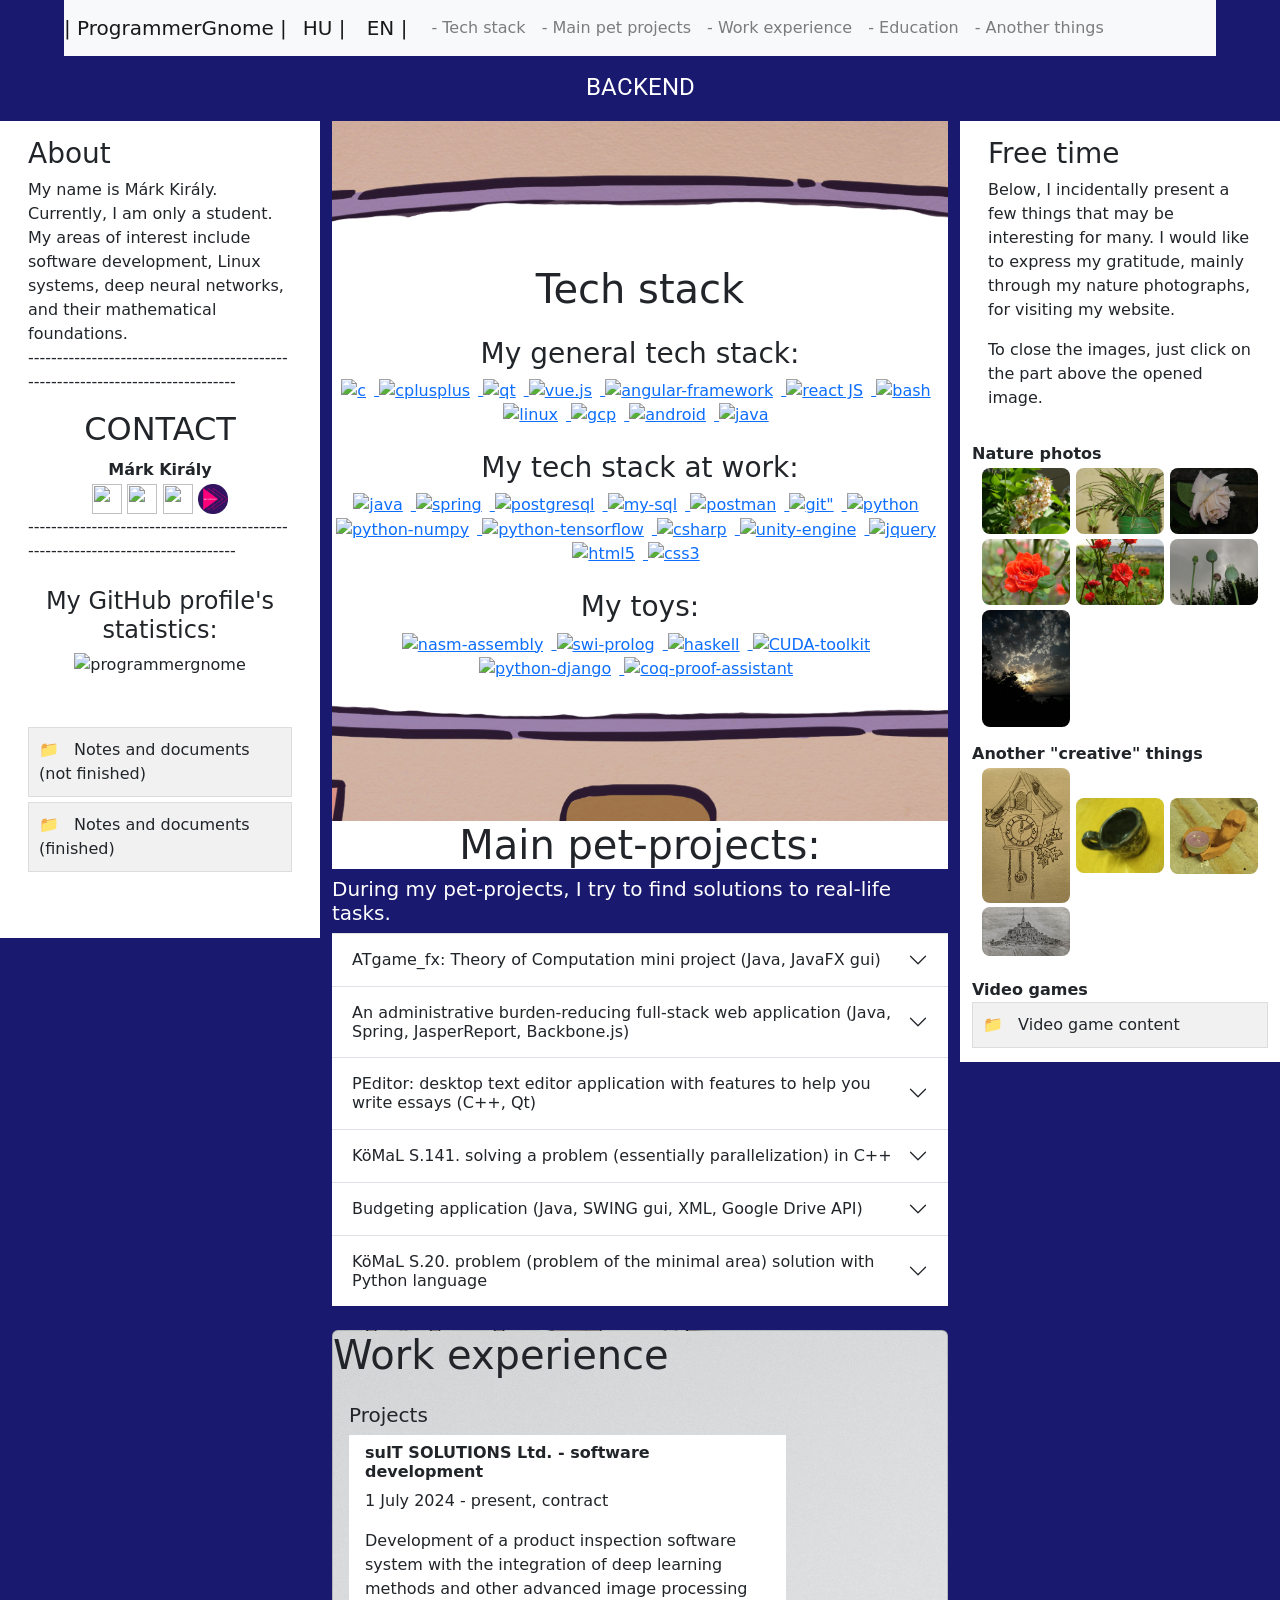
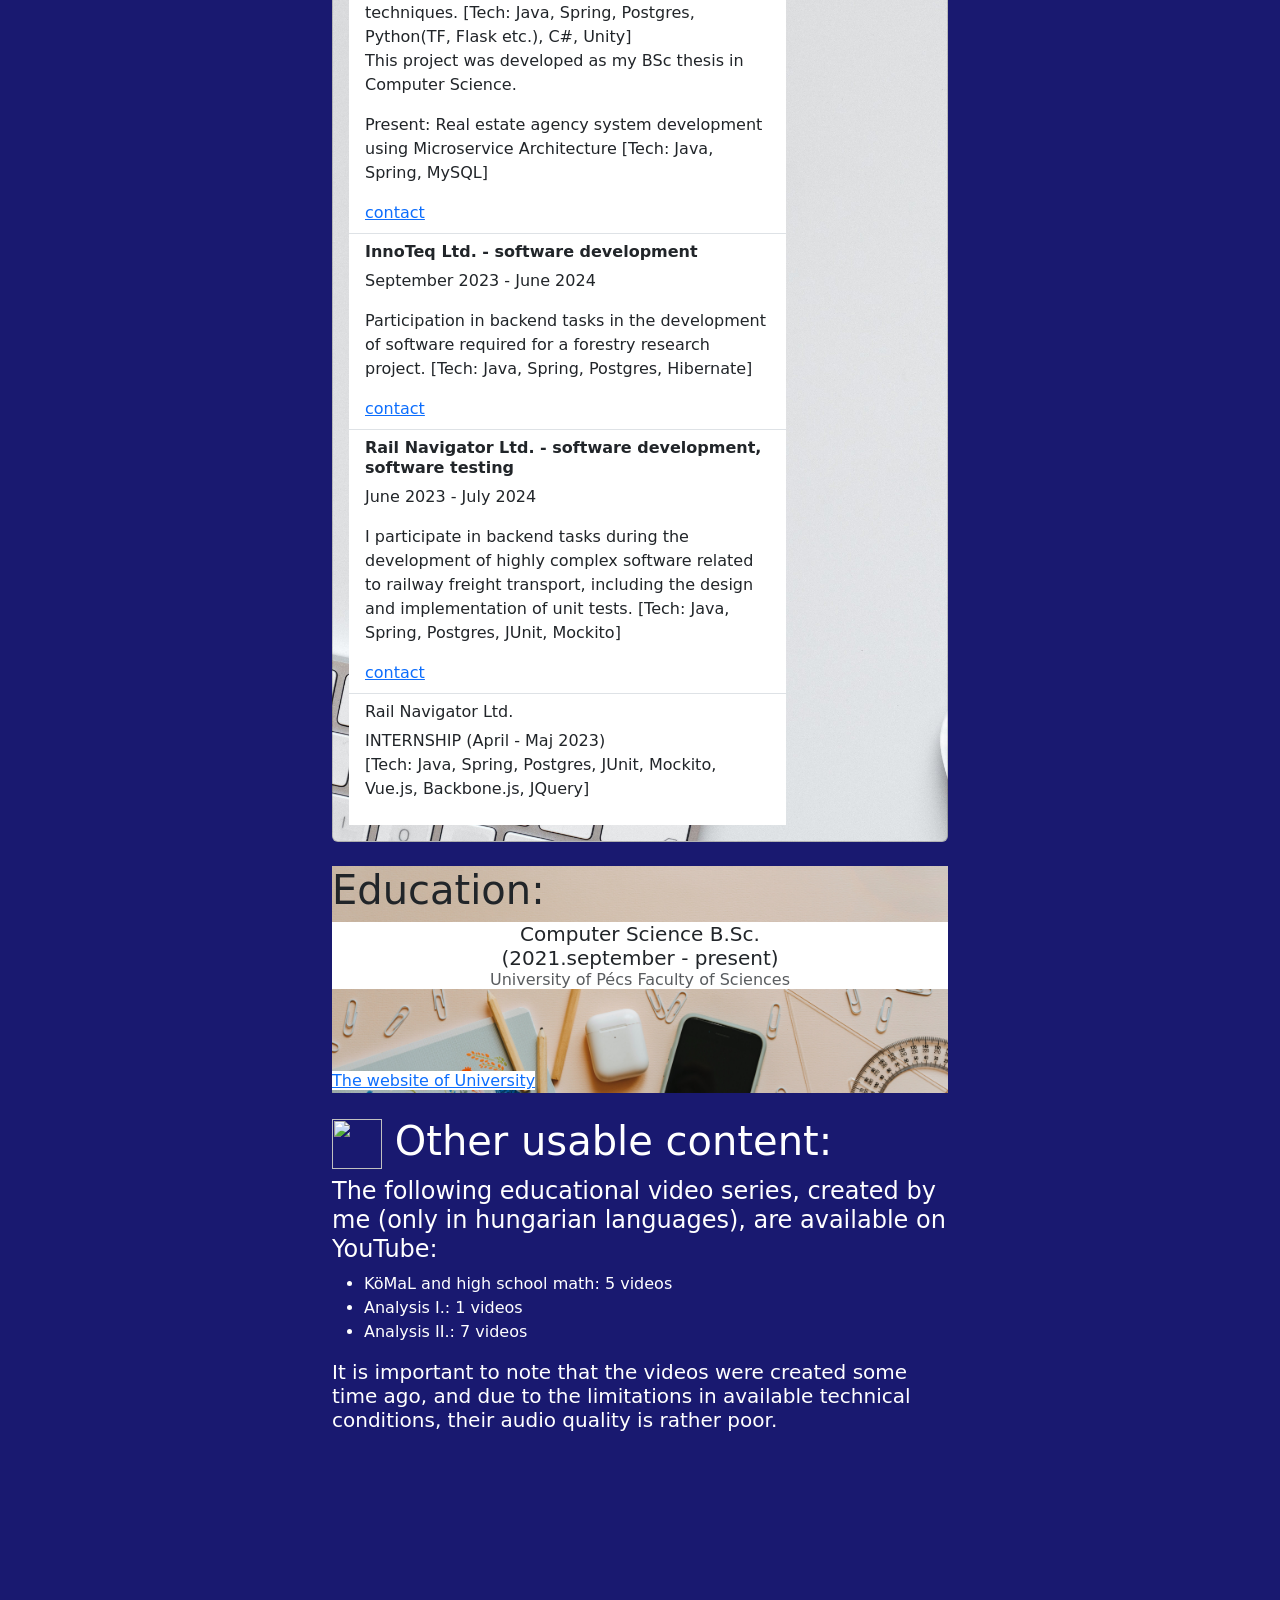
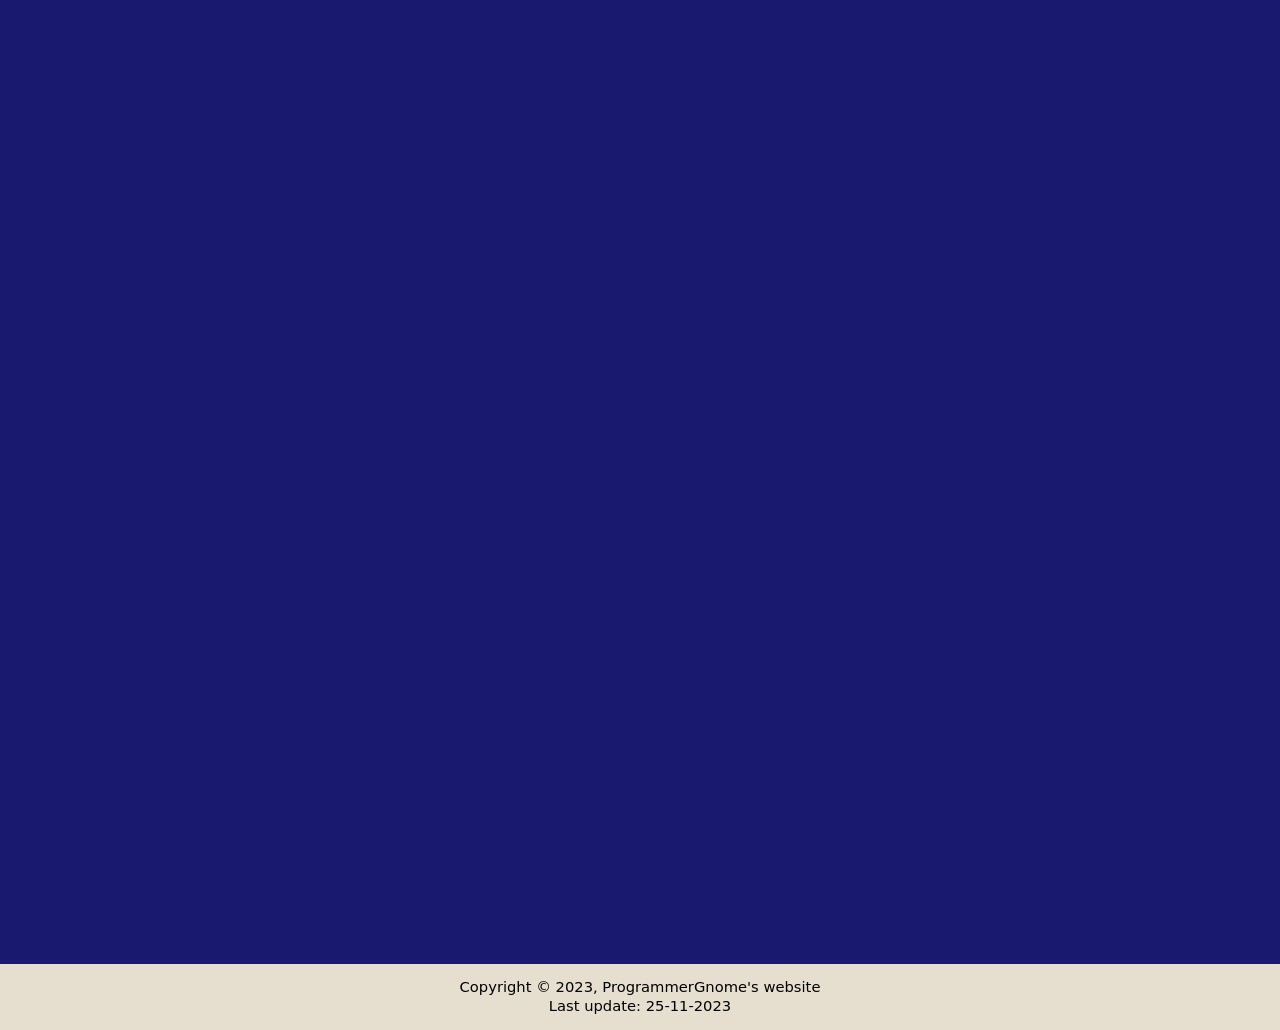
==== index_EN.html @ 7d25634e "update" ====
<!DOCTYPE html>
<html lang="en">

<head>
    <title>ProgrammerGnome's website</title>
    <meta charset="UTF-8">
    <meta name="viewport" content="width=device-width, initial-scale=1">
    <link rel="stylesheet" href="https://maxcdn.bootstrapcdn.com/bootstrap/4.5.2/css/bootstrap.min.css">
    <link rel="stylesheet" href="index.css">
    <script src="https://ajax.googleapis.com/ajax/libs/jquery/3.5.1/jquery.min.js"></script>
    <script src="https://cdnjs.cloudflare.com/ajax/libs/popper.js/1.16.0/umd/popper.min.js"></script>
    <script src="https://maxcdn.bootstrapcdn.com/bootstrap/4.5.2/js/bootstrap.min.js"></script>
    <link href="https://cdn.jsdelivr.net/npm/bootstrap@5.3.0/dist/css/bootstrap.min.css" rel="stylesheet">
    <script src="https://cdn.jsdelivr.net/npm/bootstrap@5.3.0/dist/js/bootstrap.min.js"></script>
    <script src="index.js"></script>
</head>

<body style="
    background-color:midnightblue;
">

<nav class="navbar navbar-expand-lg navbar-light bg-light">
    <a class="navbar-brand" href="index.html">| Programmer<span>Gnome |</span></a>
    <button class="navbar-toggler" type="button" data-toggle="collapse" data-target="#navbarNav"
            aria-controls="navbarNav" aria-expanded="false" aria-label="Toggle navigation">
        <span class="navbar-toggler-icon"></span>
    </button>
    <div class="collapse navbar-collapse" id="navbarNav">
        <ul class="navbar-nav">
            <li class="nav-item active">
                <a class="navbar-brand" href="index.html">HU |</a>
                <a class="navbar-brand" href="">EN |</a>
            <li>
                <a class="nav-link" href="#szakmai_ismeretek">- Tech stack</a>
            </li>
            <li>
                <a class="nav-link" href="#fobb_hobbi_projektek">- Main pet projects</a>
            </li>
            <li>
                <a class="nav-link" href="#szakmai_tapasztalat">- Work experience</a>
            </li>
            <li>
                <a class="nav-link" href="#oktatas">- Education</a>
            </li>
            <li>
                <a class="nav-link" href="#yt-header">- Another things</a>
            </li>
            <!-- TODO: Itt folytatható -->
        </ul>
    </div>
</nav>

<div id="typing-container"></div>

<div class="container-fluid mt-3">
    <div class="row">
        <!-- Bal oldali oldalsáv -->
        <div class="col-md-3">
            <div class="bg-transparent p-3">
                <h3>About</h3>
                My name is Márk Király. Currently, I am only a student. My areas of interest include software
                development, Linux systems, deep neural networks, and their mathematical foundations.
                <p>---------------------------------------------------------------------------------</p>
                <h2 class="text-center">CONTACT</h2>
                <table class="mx-auto">
                    <tr>
                        <td class="text-center">
                            <strong>Márk Király</strong>
                        </td>
                    </tr>
                    <tr>
                        <td class="text-center">
                            <a href="https://www.facebook.com/kiraly.mark.54584"><img
                                    src="https://cdn.jsdelivr.net/npm/simple-icons@v3/icons/facebook.svg" width="30px"
                                    height="30px"></a>
                            <a href="https://github.com/ProgrammerGnome"><img
                                    src="https://cdn.jsdelivr.net/npm/simple-icons@v3/icons/github.svg" width="30px"
                                    height="30px"></a>
                            <a href="https://www.linkedin.com/in/programmergnome/"><img
                                    src="https://cdn.jsdelivr.net/npm/simple-icons@3.13.0/icons/linkedin.svg"
                                    width="30px" height="30px"></a>
                            <a href="https://pemonline.hu/author/kiraly-mark/"><img
                                    src="images/pem_logo.png" width="30px"
                                    height="30px"></a>
                        </td>
                    </tr>
                </table>
                <p>---------------------------------------------------------------------------------</p>
                <div class="mt-4">
                    <h4>My GitHub profile's statistics:</h4>
                    <p>
                        <img align="center"
                             src="https://github-readme-stats.vercel.app/api/top-langs?username=programmergnome&show_icons=true&locale=en&layout=compact"
                             alt="programmergnome">
                    </p>
                </div>
                <div class="file-accordion">
                    <div class="file-item">
                        <div class="file-header" onclick="toggleAccordion(1)">
                            <div class="file-icon">📁</div>
                            Notes and documents (not finished)
                        </div>
                        <div class="file-content">
                            <a href="https://github.com/ProgrammerGnome/MyMathPapers/blob/main/2023-01-21-Jegyzet-14-38.pdf">Probability</a>,
                            <a href="https://github.com/ProgrammerGnome/MyMathPapers/blob/main/2023-01-22-Jegyzet-16-30.pdf">Probability
                                continuation</a>
                        </div>
                    </div>
                    <div class="file-item">
                        <div class="file-header" onclick="toggleAccordion(2)">
                            <div class="file-icon">📁</div>
                            Notes and documents (finished)
                        </div>
                        <div class="file-content">
                            <a href="https://github.com/ProgrammerGnome/MyMathPapers/blob/main/FNYApeldatar.pdf">Formal Languages and Automata Theory book</a><br>
                        </div>
                    </div>
                    <!-- TODO: Itt folytatható -->
                </div>
            </div>
        </div>

        <!-- Fő tartalom -->
        <div class="col-md-6">
            <div class="container-stack" id="szakmai_ismeretek">
                <h1><br><br><br>Tech stack</h1>
                <div class="mt-4">
                    <h3>My general tech stack:</h3>
                    <p>
                        <a href="https://www.cprogramming.com/" target="_blank" rel="noreferrer">
                            <img src="https://raw.githubusercontent.com/devicons/devicon/master/icons/c/c-original.svg"
                                 alt="c" width="40" height="40" class="me-2">
                        </a>
                        <a href="https://www.w3schools.com/cpp/" target="_blank" rel="noreferrer">
                            <img src="https://raw.githubusercontent.com/devicons/devicon/master/icons/cplusplus/cplusplus-original.svg"
                                 alt="cplusplus" width="40" height="40" class="me-2">
                        </a>
                        <a href="https://www.qt.io/" target="_blank" rel="noreferrer">
                            <img src="https://upload.wikimedia.org/wikipedia/commons/0/0b/Qt_logo_2016.svg" alt="qt"
                                 width="40" height="40" class="me-2">
                        </a>
                        <a href="https://vuejs.org/" target="_blank" rel="noreferrer">
                            <img src="https://www.vectorlogo.zone/logos/vuejs/vuejs-icon.svg" alt="vue.js" width="40"
                                 height="40" class="me-2">
                        </a>
                        <a href="https://angular.dev/" target="_blank" rel="noreferrer">
                            <img src="https://cdn-icons-png.flaticon.com/128/15484/15484402.png"
                                 alt="angular-framework" width="40" height="40" class="me-2">
                        </a>
                        <a href="https://vuejs.org/" target="_blank" rel="noreferrer">
                            <img src="https://www.vectorlogo.zone/logos/reactjs/reactjs-icon.svg" alt="react JS" width="40"
                                 height="40" class="me-2">
                        </a>
                        <a href="https://www.gnu.org/software/bash/" target="_blank" rel="noreferrer">
                            <img src="https://bashlogo.com/img/symbol/svg/monochrome_dark.svg" alt="bash"
                                 width="40" height="40" class="me-2">
                        </a>
                        <a href="https://www.linux.org/" target="_blank" rel="noreferrer">
                            <img src="https://raw.githubusercontent.com/devicons/devicon/master/icons/linux/linux-original.svg"
                                 alt="linux" width="40" height="40" class="me-2">
                        </a>
                        <a href="https://cloud.google.com" target="_blank" rel="noreferrer">
                            <img src="https://www.vectorlogo.zone/logos/google_cloud/google_cloud-icon.svg"
                                 alt="gcp" width="40" height="40" class="me-2">
                        </a>
                        <a href="https://developer.android.com" target="_blank" rel="noreferrer">
                            <img src="https://raw.githubusercontent.com/devicons/devicon/master/icons/android/android-original-wordmark.svg"
                                 alt="android" width="40" height="40" class="me-2">
                        </a>
                        <a href="https://backbonejs.org/" target="_blank" rel="noreferrer">
                            <img src="https://www.vectorlogo.zone/logos/backbonejs/backbonejs-icon.svg"
                                 alt="java" width="40" height="40" class="me-2">
                        </a>
                    </p>
                </div>

                <div class="mt-4">
                    <h3>My tech stack at work:</h3>
                    <p>
                        <a href="https://www.java.com" target="_blank" rel="noreferrer">
                            <img src="https://raw.githubusercontent.com/devicons/devicon/master/icons/java/java-original.svg"
                                 alt="java" width="40" height="40" class="me-2">
                        </a>
                        <a href="https://spring.io/" target="_blank" rel="noreferrer">
                            <img src="https://www.vectorlogo.zone/logos/springio/springio-icon.svg" alt="spring"
                                 width="40" height="40" class="me-2">
                        </a>
                        <a href="https://www.postgresql.org" target="_blank" rel="noreferrer">
                            <img src="https://raw.githubusercontent.com/devicons/devicon/master/icons/postgresql/postgresql-original-wordmark.svg"
                                 alt="postgresql" width="40" height="40" class="me-2">
                        </a>
                        <a href="https://www.mysql.com/" target="_blank" rel="noreferrer">
                            <img src="https://cdn-icons-png.flaticon.com/128/288/288882.png"
                                 alt="my-sql" width="40" height="40" class="me-2">
                        </a>
                        <a href="https://postman.com" target="_blank" rel="noreferrer">
                            <img src="https://www.vectorlogo.zone/logos/getpostman/getpostman-icon.svg" alt="postman"
                                 width="40" height="40" class="me-2">
                        </a>
                        <a href="https://git-scm.com/" target="_blank" rel="noreferrer">
                            <img src="https://www.vectorlogo.zone/logos/git-scm/git-scm-icon.svg" alt=git" width="40"
                                 height="40" class="me-2">
                        </a>
                        <a href="https://www.python.org" target="_blank" rel="noreferrer">
                            <img src="https://raw.githubusercontent.com/devicons/devicon/master/icons/python/python-original.svg"
                                 alt="python" width="40" height="40" class="me-2">
                        </a>
                        <a href="https://numpy.org/" target="_blank" rel="noreferrer">
                            <img src="https://raw.githubusercontent.com/gilbarbara/logos/f133ea921b012052000964e3feb023b57146895b/logos/numpy.svg"
                                 alt="python-numpy"
                                 width="40" height="40" class="me-2">
                        </a>
                        <a href="https://www.tensorflow.org/" target="_blank" rel="noreferrer">
                            <img src="https://www.vectorlogo.zone/logos/tensorflow/tensorflow-icon.svg"
                                 alt="python-tensorflow" width="40" height="40" class="me-2">
                        </a>
                        <a href="https://www.w3schools.com/cs/index.php" target="_blank" rel="noreferrer">
                            <img src="https://cdn-icons-png.flaticon.com/128/6132/6132221.png"
                                 alt="csharp" width="40" height="40" class="me-2">
                        </a>
                        <a href="https://unity.com/" target="_blank" rel="noreferrer">
                            <img src="https://cdn-icons-png.flaticon.com/128/5969/5969205.png"
                                 alt="unity-engine" width="40" height="40" class="me-2">
                        </a>
                        <a href="https://jquery.com/" target="_blank" rel="noreferrer">
                            <img src="https://www.vectorlogo.zone/logos/jquery/jquery-vertical.svg" alt="jquery"
                                 width="40" height="40" class="me-2">
                        </a>
                        <a href="https://www.w3.org/html/" target="_blank" rel="noreferrer">
                            <img src="https://raw.githubusercontent.com/devicons/devicon/master/icons/html5/html5-original-wordmark.svg"
                                 alt="html5" width="40" height="40" class="me-2">
                        </a>
                        <a href="https://www.w3schools.com/css/" target="_blank" rel="noreferrer">
                            <img src="https://raw.githubusercontent.com/devicons/devicon/master/icons/css3/css3-original-wordmark.svg"
                                 alt="css3" width="40" height="40" class="me-2">
                        </a>
                    </p>
                </div>

                <div class="mt-4">
                    <h3>My toys:</h3>
                    <p>
                        <a href="https://www.nasm.us/" target="_blank" rel="noreferrer">
                            <img src="https://upload.wikimedia.org/wikipedia/commons/4/48/Netwide_Assembler.svg"
                                 alt="nasm-assembly"
                                 width="70" height="40" class="me-2">
                        </a>
                        <a href="https://www.swi-prolog.org/" target="_blank" rel="noreferrer">
                            <img src="https://www.svgrepo.com/show/372928/prolog.svg"
                                 alt="swi-prolog" width="40" height="40" class="me-2">
                        </a>
                        <a href="https://www.haskell.org/" target="_blank" rel="noreferrer">
                            <img src="https://www.vectorlogo.zone/logos/haskell/haskell-vertical.svg" alt="haskell"
                                 width="40" height="40" class="me-2">
                        </a>
                        <a href="https://developer.nvidia.com/cuda-toolkit" target="_blank" rel="noreferrer">
                            <img src="https://upload.wikimedia.org/wikipedia/commons/b/b9/Nvidia_CUDA_Logo.jpg"
                                 alt="CUDA-toolkit" width="80" height="45" class="me-2">
                        </a>
                        <a href="https://www.djangoproject.com/" target="_blank" rel="noreferrer">
                            <img src="https://www.vectorlogo.zone/logos/djangoproject/djangoproject-ar21.svg"
                                 alt="python-django" width="60" height="40" class="me-2">
                        </a>
                        <a href="https://coq.inria.fr/" target="_blank" rel="noreferrer">
                            <img src="https://raw.githubusercontent.com/file-icons/icons/e6e6e6ac8cb1d91867167c228c00a667f4d47101/svg/Coq.svg"
                                 alt="coq-proof-assistant" width="40" height="40" class="me-2">
                        </a>
                    </p>
                </div>
            </div>

            <div class="accordion accordion-flush" id="fobb_hobbi_projektek">
                <h1 class="ujszin">Main pet-projects:</h1>
                <h5 class="feherBetu">During my pet-projects, I try to find solutions to real-life tasks.</h5>
                <div class="accordion-item">
                    <h2 class="accordion-header">
                        <button class="accordion-button collapsed" type="button" data-bs-toggle="collapse"
                                data-bs-target="#flush-collapseNull" aria-expanded="false"
                                aria-controls="flush-collapseNull">
                            ATgame_fx: Theory of Computation mini project (Java, JavaFX gui)
                        </button>
                    </h2>
                    <div id="flush-collapseNull" class="accordion-collapse collapse"
                         data-bs-parent="#accordionFlushExample">
                        <div class="accordion-body">
                            <p>
                                This mini project is still in a non-finished state: it is based on the topics of FSMs (Finite State Machines) and regular expressions.
                                The user can graphically edit an FSM for a given regex pattern, and then verify its correctness.
                            </p>
                            <h6>Status: The program is not ready for use yet!</h6>
                            <h6>GitHub link: <a href="https://github.com/ProgrammerGnome/ATgame_fx">https://github.com/ProgrammerGnome/ATgame_fx</a>
                            </h6>
                        </div>
                    </div>
                </div>
                <div class="accordion-item">
                    <h2 class="accordion-header">
                        <button class="accordion-button collapsed" type="button" data-bs-toggle="collapse"
                                data-bs-target="#flush-collapseOne" aria-expanded="false"
                                aria-controls="flush-collapseOne">
                            An administrative burden-reducing full-stack web application (Java, Spring, JasperReport,
                            Backbone.js)
                        </button>
                    </h2>
                    <div id="flush-collapseOne" class="accordion-collapse collapse"
                         data-bs-parent="#accordionFlushExample">
                        <div class="accordion-body">
                            <p>
                                This software has a browser interface that, when filled out, saves the provided data to
                                a Postgres or H2DB database (configurable in application.properties), performs syntactic
                                and formatting operations on it, and then generates a printable form that the user can
                                download in their browser.
                            </p>
                            <h6>Status: finished</h6>
                            <h6>GitHub link: <a href="https://github.com/ProgrammerGnome/UtikoltsegSoftwareHU">https://github.com/ProgrammerGnome/UtikoltsegSoftwareHU</a>
                            </h6>
                        </div>
                    </div>
                </div>
                <div class="accordion-item">
                    <h2 class="accordion-header">
                        <button class="accordion-button collapsed" type="button" data-bs-toggle="collapse"
                                data-bs-target="#flush-collapseTwo" aria-expanded="false"
                                aria-controls="flush-collapseTwo">
                            PEditor: desktop text editor application with features to help you write essays (C++, Qt)
                        </button>
                    </h2>
                    <div id="flush-collapseTwo" class="accordion-collapse collapse"
                         data-bs-parent="#accordionFlushExample">
                        <div class="accordion-body">
                            <p>
                                The software below is a simple text editor in C++, with methods that count the current 5
                                most frequent words in the text. The graphic interface is created using the Qt
                                framework.
                            </p>
                            <h6>Status: completed, but there is still room for improvement</h6>
                            <h6>GitHub link: <a href="https://github.com/ProgrammerGnome/PEditor">https://github.com/ProgrammerGnome/PEditor</a>
                            </h6>
                        </div>
                    </div>
                </div>
                <div class="accordion-item">
                    <h2 class="accordion-header">
                        <button class="accordion-button collapsed" type="button" data-bs-toggle="collapse"
                                data-bs-target="#flush-collapseThree" aria-expanded="false"
                                aria-controls="flush-collapseThree">
                            KöMaL S.141. solving a problem (essentially parallelization) in C++
                        </button>
                    </h2>
                    <div id="flush-collapseThree" class="accordion-collapse collapse"
                         data-bs-parent="#accordionFlushExample">
                        <div class="accordion-body">
                            <p>
                                By creating a straightforward mathematical model from the problem, we attempt to
                                parallelize it. It is essential to emphasize that our goal is not merely calculation but
                                rather the rapid computation, especially for large numbers.
                            </p>
                            <h6>Status: solved</h6>
                            <h6>GitHub link: <a href="https://github.com/ProgrammerGnome/Problem-S.141">https://github.com/ProgrammerGnome/Problem-S.141</a>
                            </h6>
                        </div>
                    </div>
                </div>
                <div class="accordion-item">
                    <h2 class="accordion-header">
                        <button class="accordion-button collapsed" type="button" data-bs-toggle="collapse"
                                data-bs-target="#flush-collapseFour" aria-expanded="false"
                                aria-controls="flush-collapseFour">
                            Budgeting application (Java, SWING gui, XML, Google Drive API)
                        </button>
                    </h2>
                    <div id="flush-collapseFour" class="accordion-collapse collapse"
                         data-bs-parent="#accordionFlushExample">
                        <div class="accordion-body">
                            <p>
                                This application stores the specified expenses and income in an XML file or, in the case
                                of an internet connection, on Google Drive. In its absence, it stores the data on the
                                computer. It generates statistics from these data, which can be converted to an Excel
                                table in .xlsx format, allowing the user to export it.
                            </p>
                            <h6>Status: completed, not under development</h6>
                            <h6>GitHub link: <a
                                    href="https://github.com/ProgrammerGnome/Economical-desktop-app-with-GoogleDriveAPI">https://github.com/ProgrammerGnome/Economical-desktop-app-with-GoogleDriveAPI</a>
                            </h6>
                        </div>
                    </div>
                </div>
                <div class="accordion-item">
                    <h2 class="accordion-header">
                        <button class="accordion-button collapsed" type="button" data-bs-toggle="collapse"
                                data-bs-target="#flush-collapseFive" aria-expanded="false"
                                aria-controls="flush-collapseFive">
                            KöMaL S.20. problem (problem of the minimal area) solution with Python language
                        </button>
                    </h2>
                    <div id="flush-collapseFive" class="accordion-collapse collapse"
                         data-bs-parent="#accordionFlushExample">
                        <div class="accordion-body">
                            <p>
                                This was my very first meaningful GitHub project. The task was to find the smallest
                                possible circle covering n given points in the plane. The tools for solving the problem
                                are primitive, but precisely because of that, the approach is complex.
                            </p>
                            <h6>Status: solved</h6>
                            <h6>GitHub link: <a href="https://github.com/ProgrammerGnome/Problem-S.20">https://github.com/ProgrammerGnome/Problem-S.20</a>
                            </h6>
                        </div>
                    </div>
                </div>
                <!-- TODO: Itt folytatható -->
            </div>

            <br>
            <div class="card" id="szakmai_tapasztalat">
                <h1>Work experience</h1>
                <div class="card-body">
                    <h5 class="card-title">Projects</h5>
                    <ul class="list-group list-group-flush">
                        <li class="list-group-item">
                            <h6><b>suIT SOLUTIONS Ltd. - software development</b></h6>
                            <p>1 July 2024 - present, contract</p>
                            <p>
                                Development of a product inspection software system with the integration of deep learning methods and other advanced image processing techniques. [Tech: Java, Spring, Postgres, Python(TF, Flask etc.), C#, Unity] <br>
                                This project was developed as my BSc thesis in Computer Science.
                            </p>
                            <p>
                                Present: Real estate agency system development using Microservice Architecture [Tech: Java, Spring, MySQL]
                            </p>
                            <a href="https://www.suitsolutions.eu/">contact</a>
                        </li>
                        <li class="list-group-item">
                            <h6><b>InnoTeq Ltd. - software development</b></h6>
                            <p>September 2023 - June 2024</p>
                            <p>Participation in backend tasks in the development of software required for a forestry
                                research project. [Tech: Java, Spring, Postgres, Hibernate]</p>
                            <a href="http://innoteq.eu">contact</a>
                        </li>
                        <li class="list-group-item">
                            <h6><b>Rail Navigator Ltd. - software development, software testing</b></h6>
                            <p>June 2023 - July 2024</p>
                            <p>I participate in backend tasks during the development of highly complex software
                                related to railway freight transport, including the design and implementation of unit
                                tests. [Tech: Java, Spring, Postgres, JUnit, Mockito]</p>
                            <a href="https://www.railnavigator.hu/en/index.html">contact</a>
                        </li>
                        <li class="list-group-item">
                            <h6>Rail Navigator Ltd.</h6>
                            <p>INTERNSHIP (April - Maj 2023) <br> [Tech: Java, Spring, Postgres,
                                JUnit, Mockito, Vue.js, Backbone.js, JQuery]</p>
                        </li>
                        <!-- TODO: Itt folytatható -->
                    </ul>
                </div>
            </div>

            <br>

            <div class="card-oktatas" id="oktatas">
                <h1>Education:</h1>
                <div class="card-body">
                    <div class="ujszin">
                        <h5 class="card-title">Computer Science B.Sc. <br> (2021.september - present)</h5>
                        <h6 class="card-subtitle mb-2 text-body-secondary">University of Pécs Faculty of Sciences</h6>
                    </div>
                    <br><br><br>
                    <a href="https://www.ttk.pte.hu/en" class="card-link ujszin">The website of University</a>
                </div>
            </div>

            <div class="yt-header" id="yt-header">
                <br>
                <h1>
                    <a href="https://www.youtube.com/@programmergnome3720"><img
                            src="https://cdn.worldvectorlogo.com/logos/youtube-icon-5.svg" width="50px"
                            height="50px"></a>
                    Other usable content:
                </h1>
                <h4>The following educational video series, created by me (only in hungarian languages), are available
                    on
                    YouTube:</h4>
                <ul>
                    <li>
                        KöMaL and high school math: 5 videos
                    </li>
                    <li>
                        Analysis I.: 1 videos
                    </li>
                    <li>
                        Analysis II.: 7 videos
                    </li>
                </ul>
                <h5>It is important to note that the videos were created some time ago, and due to the limitations in
                    available technical conditions, their audio quality is rather poor.</h5>
                <br>
            </div>

            <dl class="yt-container">
                <iframe width="420" height="345"
                        src="https://www.youtube.com/embed/videoseries?list=PLoeadHFP8LcO7Y0cOsgxZHk6Fdf7Jjj3q"
                        allowfullscreen>
                </iframe>
                <iframe width="420" height="345"
                        src="https://www.youtube.com/embed/videoseries?list=PLoeadHFP8LcNM-X0GQgLMrsMJF3gLAcXX"
                        allowfullscreen>
                </iframe>
                <iframe width="420" height="345"
                        src="https://www.youtube.com/embed/videoseries?list=PLoeadHFP8LcOV1QZ85NNjKmhRA0ehDI5Q"
                        allowfullscreen>
                </iframe>
            </dl>
            <br><!-- <br><br><br><br><br><br><br><br><br> -->
        </div>

        <!-- Jobb oldali oldalsáv -->
        <div class="col-md-3">
            <div class="bg-transparent p-3">
                <h3>Free time</h3>
                <p>Below, I incidentally present a few things that may be interesting for many. I would like to express
                    my gratitude, mainly through my nature photographs, for visiting my website.</p>
                <p>To close the images, just click on the part above the opened image.</p>
            </div>
            <b>Nature photos</b>
            <br>
            <div class="gallery" id="gallery"></div>
            <div class="modal" id="modal">
                <img class="modal-content" id="modalImage">
            </div>
            <br>
            <b>Another "creative" things</b>
            <br>
            <div class="gallery" id="gallery2"></div>
            <div class="modal" id="modal2">
                <img class="modal-content" id="modalImage2">
            </div>
            <br>
            <b>Video games</b>
            <div class="file-accordion_v2">
                <div class="file-item_v2">
                    <div class="file-header_V2" onclick="toggleAccordion_v2(1)">
                        <div class="file-icon_v2">📁</div>
                        Video game content
                    </div>
                    <div class="file-content_v2">
                        <h5>Minecraft maps:</h5>
                        <p>These are maps built in creative mode, designed for survival gameplay, and can be customized
                            as desired:</p>
                        <a href="https://drive.google.com/file/d/1OdpBpvnEIom_dVnk2F-2SMO-YcDDCOJ7/view?usp=drive_link">JungelDorf
                            (1.16.1)</a><br>
                        <a href="https://drive.google.com/file/d/1o-bLLee1ZboyjZedUOuv4lj39mZI3CU0/view?usp=drive_link">KohlStadt
                            (1.12.2)</a><br>
                        <a href="https://drive.google.com/file/d/1WR8KGh64QS-18x9PHnN3_kjAF90Ac8Ae/view?usp=drive_link">LopoPolis
                            (1.14.2)</a><br>
                        <a href="https://drive.google.com/file/d/10s0DJbGkjcDV_YmHBZJdrgEPU_C9mvZ2/view?usp=drive_link">Frei&Turm
                            (1.19)</a>
                    </div>
                </div>
            </div>
        </div>
    </div>
</div>

<div id="footer" class="mt-1">
    <div class="text-center">
        Copyright &copy; 2023, ProgrammerGnome's website
        <br>
        Last update: 25-11-2023
    </div>
</div>

</body>
</html>
---- index.css ----
@import url('https://fonts.googleapis.com/css?family=Roboto:700'); /* Általános stílusok */

/* Navigációs fejléc */
.navbar {
    margin-left: 5%;
    margin-right: 5%;
}

/* Oldalsávok */
.col-md-3 {
    background-color: white;
    height: fit-content;
}

.container-stack {
    background-image: url("images/oldMonitor.png");
    background-size: cover;
    background-repeat: no-repeat;
    background-position: center;
    height: 700px;
    width: 100%;
    text-align: center;
}

.mt-4 {
    text-align: center;
    vertical-align: top;
}

.container-docs {
    background-color: lightcyan;
    padding-bottom: 2%;
}

.yt-header {
    color: white;
}

#typing-container {
    font-family: 'Roboto', sans-serif;
    font-size: 150%;
    padding-top: 1%;
    padding-bottom: 0;
    text-align: center;
    white-space: nowrap;
    overflow: hidden;
    color: white;
}

.card {
    background-image: url("images/keyboard.jpg");
    background-color: #5a6268;
    background-position: center;
    background-size: cover;
}

.card-oktatas {
    background-image: url("images/educ.jpg");
    background-position: center;
    background-size: cover;
}

.ujszin {
    background-color: white;
    text-align: center;
}

.feherBetu {
    color: white;
    text-align: left;
}

.list-group-item {
    width: 75%;
}

.yt-container {
    margin-left: 4%;
    margin-right: 4%;
    height: 1%;
}

/* Footer */
#footer {
    color: black;
    background-color: rgb(230, 223, 207);
    font-size: 92%;
    text-align: center;
    line-height: 1.25em;
    margin: 0;
    padding: 1em 4mm;
    clear: both;
}

#footer a {
    color: black;
    text-decoration: underline;
    font-weight: bold;
}

#footer a:hover {
    text-decoration: none;
}

/* */
.file-accordion {
    max-width: 400px;
    margin: 50px auto;
}

.file-item {
    border: 1px solid #ddd;
    margin-bottom: 5px;
    overflow: hidden;
}

.file-header {
    background-color: #f1f1f1;
    padding: 10px;
    cursor: pointer;
    user-select: none;
}

.file-icon {
    display: inline-block;
    margin-right: 10px;
}

.file-content {
    display: none;
    padding: 10px;
}

/* */
.file-accordion_v2 {
    max-width: 400px;
    margin-top: 0;
    margin-bottom: 5%;
}

.file-item_v2 {
    border: 1px solid #ddd;
    overflow: hidden;
}

.file-header_V2 {
    background-color: #f1f1f1;
    padding: 10px;
    cursor: pointer;
    user-select: none;
}

.file-icon_v2 {
    display: inline-block;
    margin-right: 10px;
}

.file-content_v2 {
    display: none;
    padding: 10px;
}


/* */
.gallery {
    display: grid;
    grid-template-columns: repeat(auto-fill, 30%);
    row-gap: 2%;
    column-gap: 2%;
    padding: 0.5%;
    float: inherit;
    justify-content: center;
    align-items: center;
    justify-items: center;
}

.gallery img {
    width: 100%;
    height: auto;
    border-radius: 8px;
    cursor: pointer;
    transition: transform 0.2s ease-in-out;
    align-items: center;
}

.gallery img:hover {
    transform: scale(1.1);
}

.modal {
    display: none;
    position: fixed;
    z-index: 1;
    left: 0;
    top: 0;
    width: 100%;
    height: 100%;
    overflow: auto;
    background-color: rgba(0, 0, 0, 0.9);
    padding-top: 10%;
}

.modal-content {
    margin: auto;
    display: block;
    width: auto;
    max-width: 100%;
    height: auto;
}
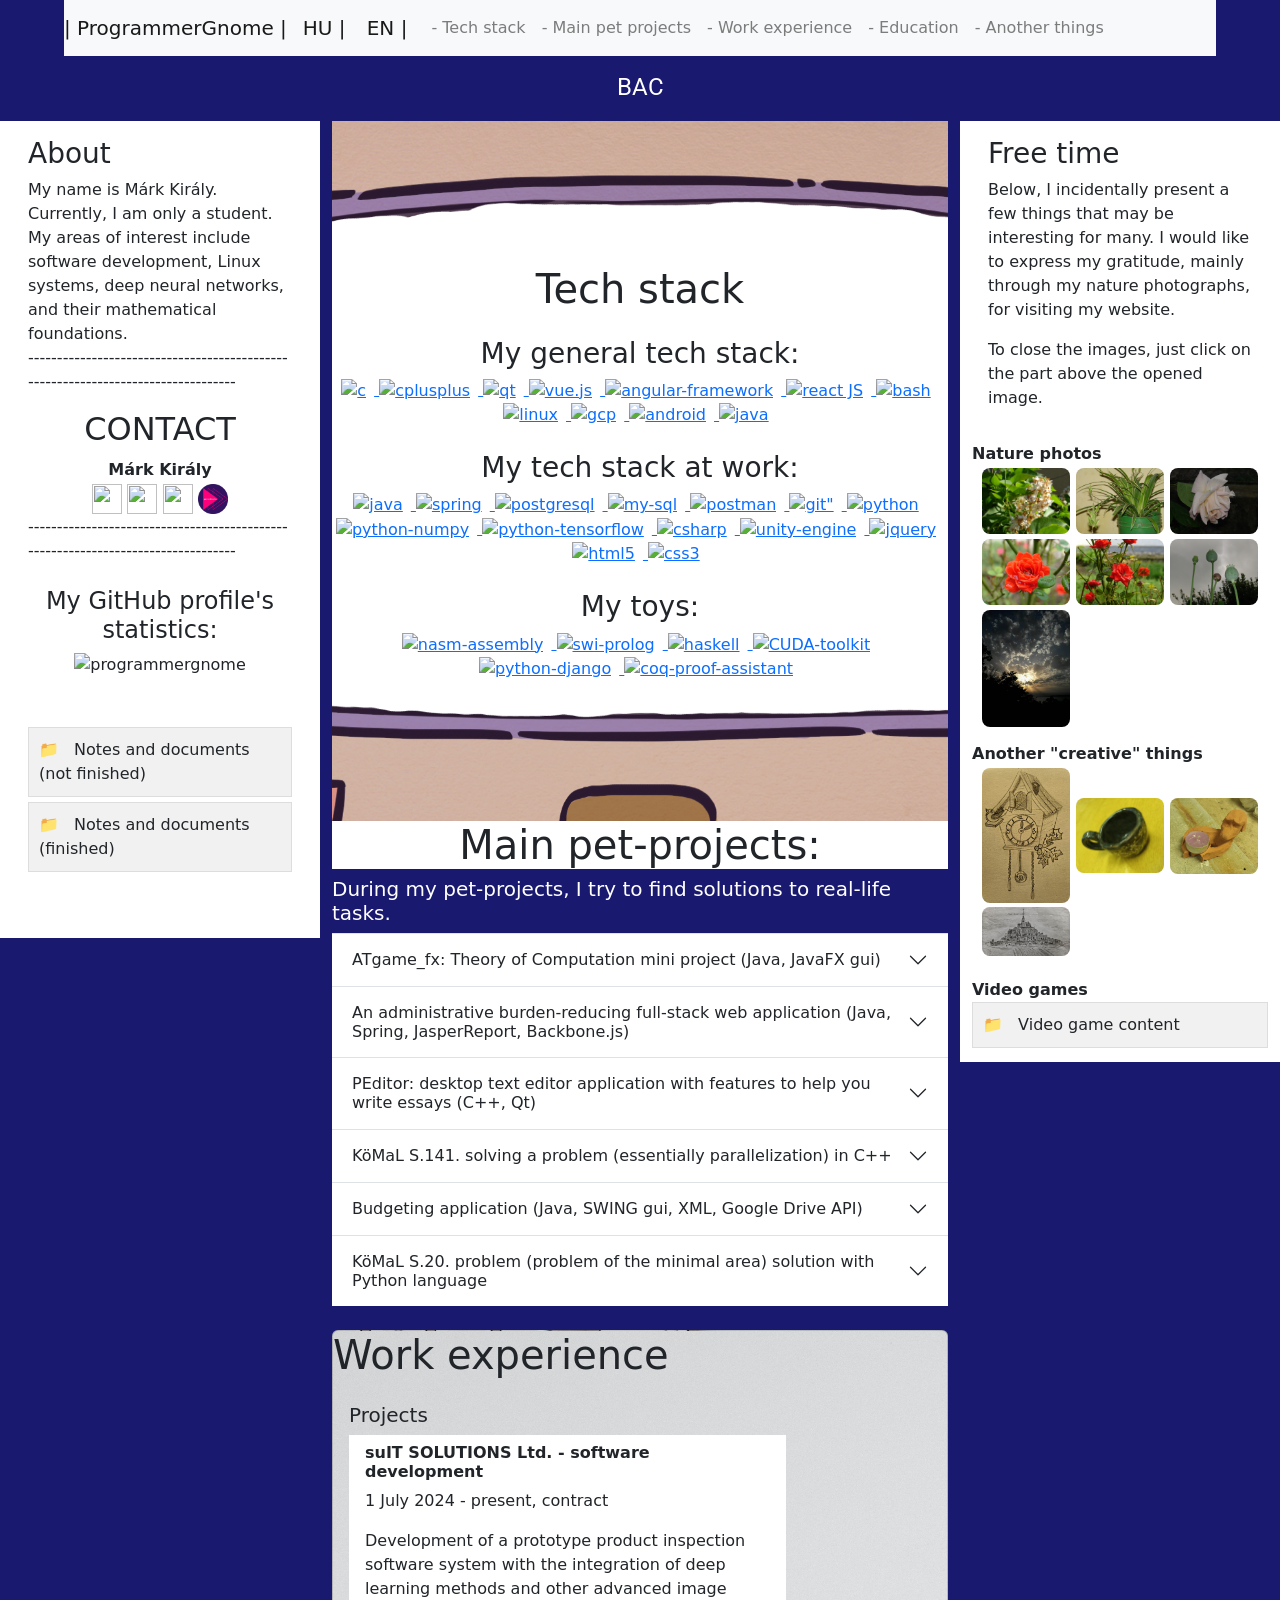
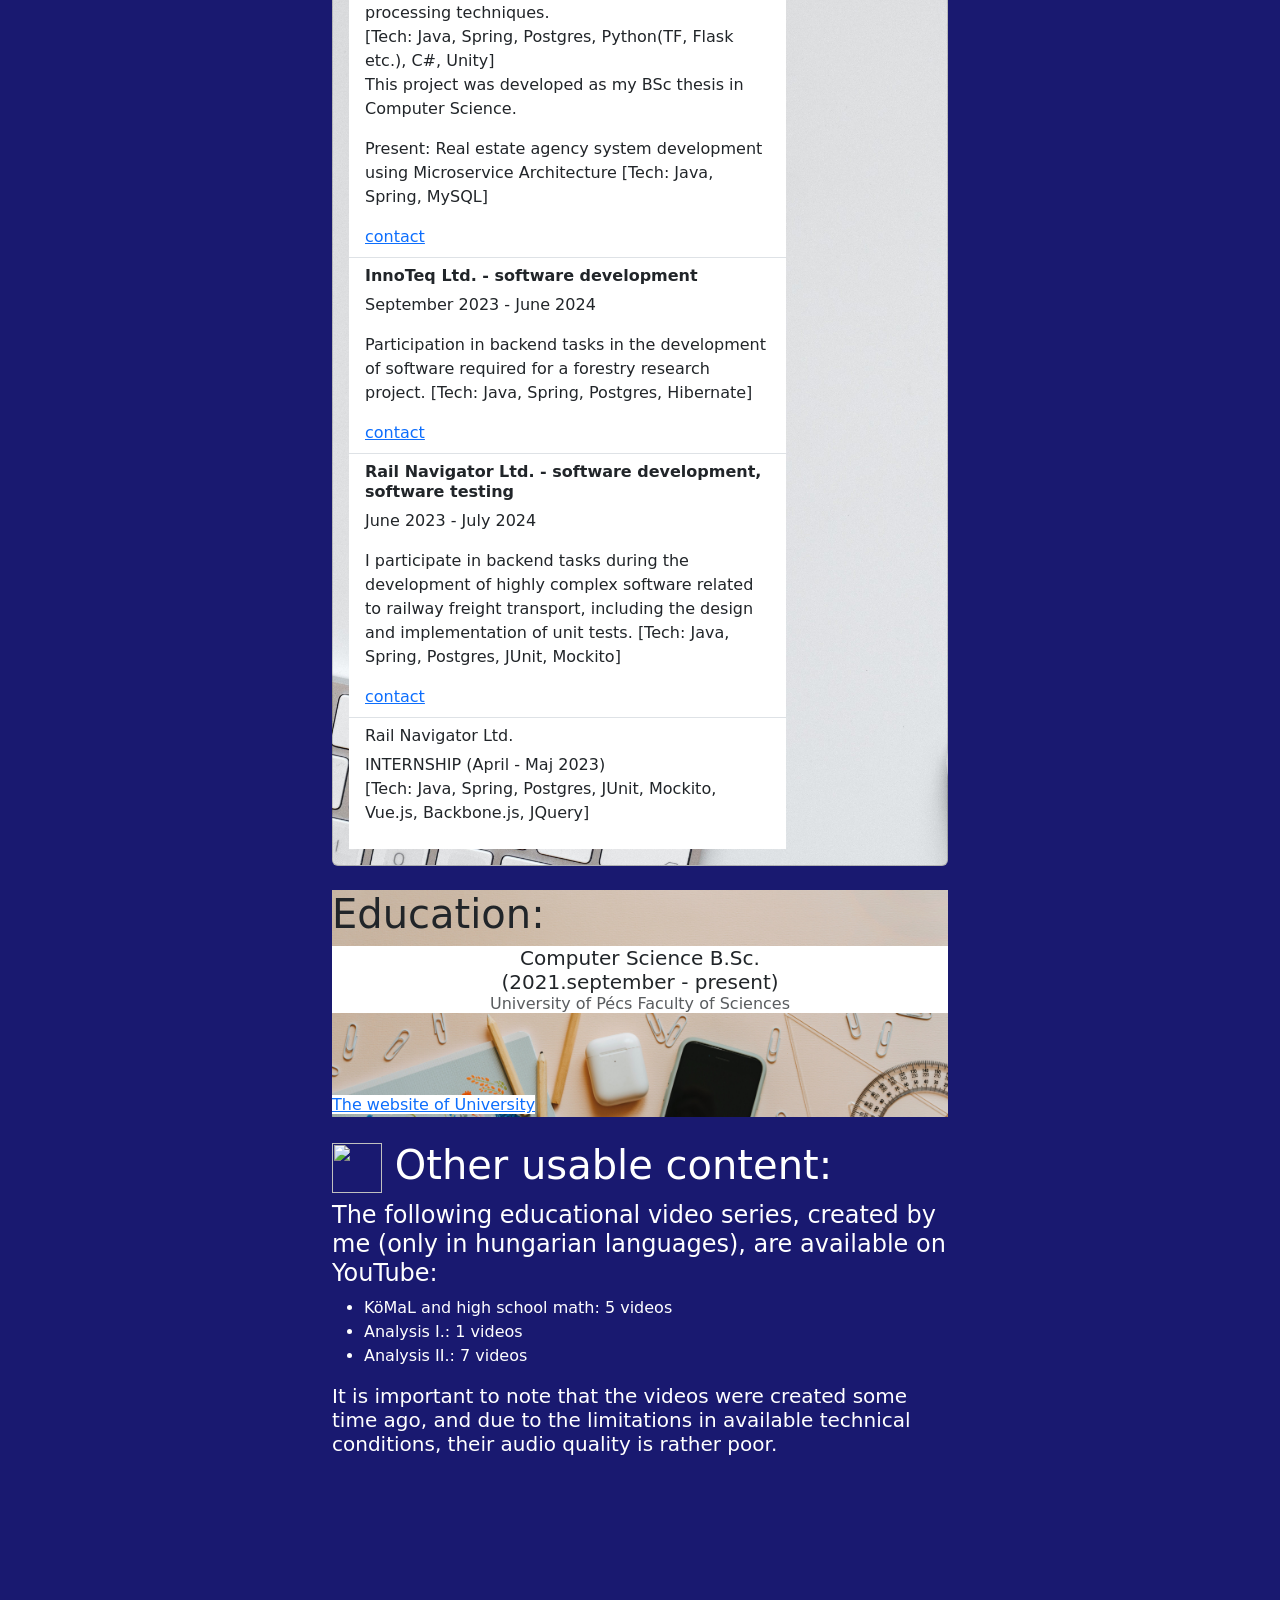
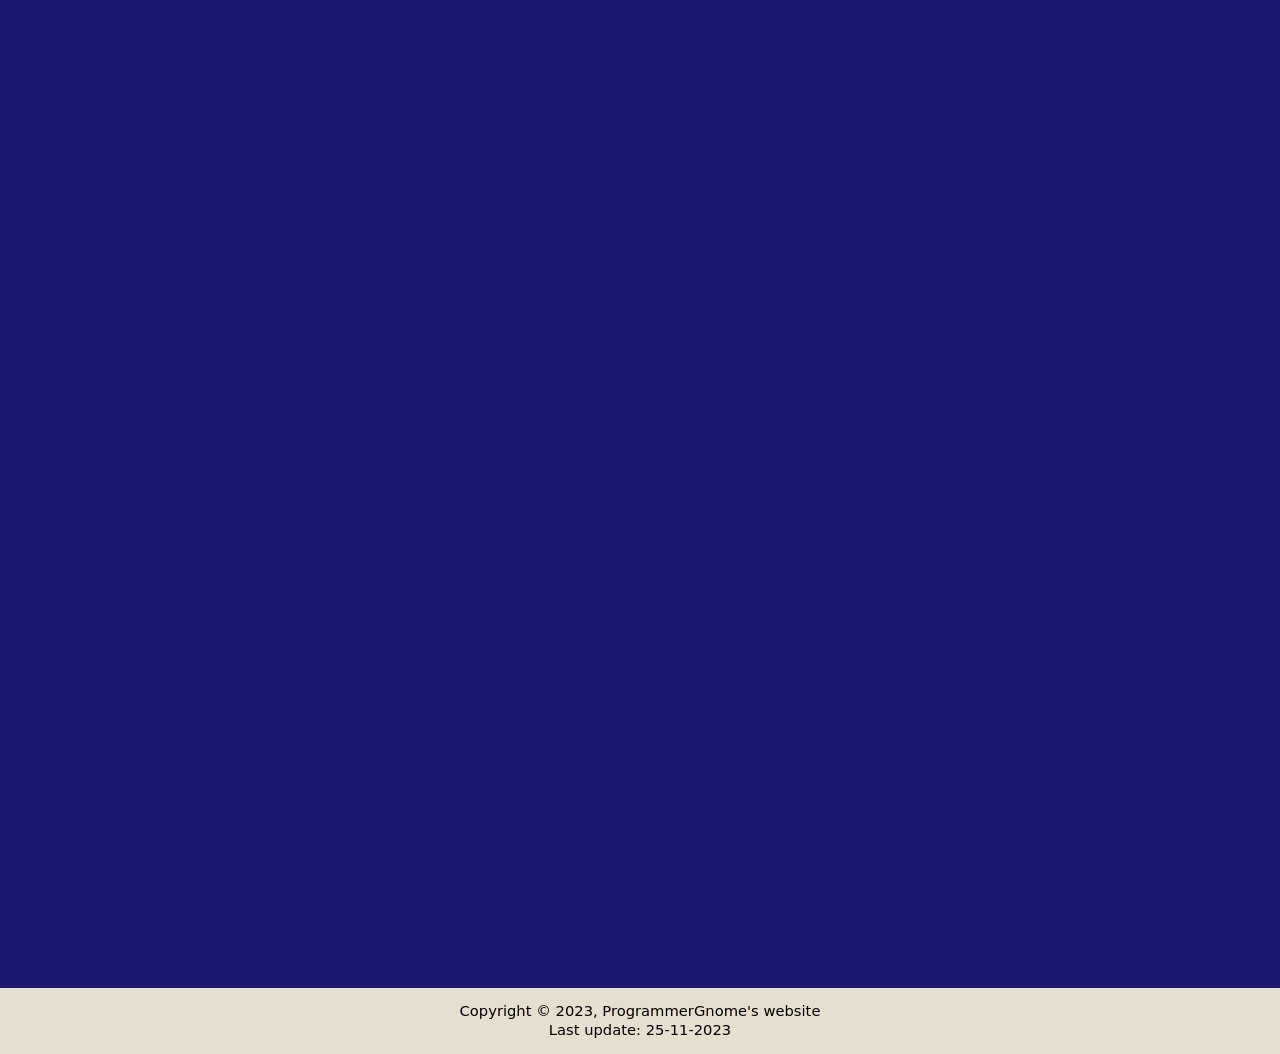
==== commit 31fdd099: "Update index_EN.html" ====
--- a/index_EN.html
+++ b/index_EN.html
@@ -420,7 +420,8 @@
                             <h6><b>suIT SOLUTIONS Ltd. - software development</b></h6>
                             <p>1 July 2024 - present, contract</p>
                             <p>
-                                Development of a product inspection software system with the integration of deep learning methods and other advanced image processing techniques. [Tech: Java, Spring, Postgres, Python(TF, Flask etc.), C#, Unity] <br>
+                                Development of a prototype product inspection software system with the integration of deep learning methods and other advanced image processing techniques.<br>
+                                [Tech: Java, Spring, Postgres, Python(TF, Flask etc.), C#, Unity] <br>
                                 This project was developed as my BSc thesis in Computer Science.
                             </p>
                             <p>
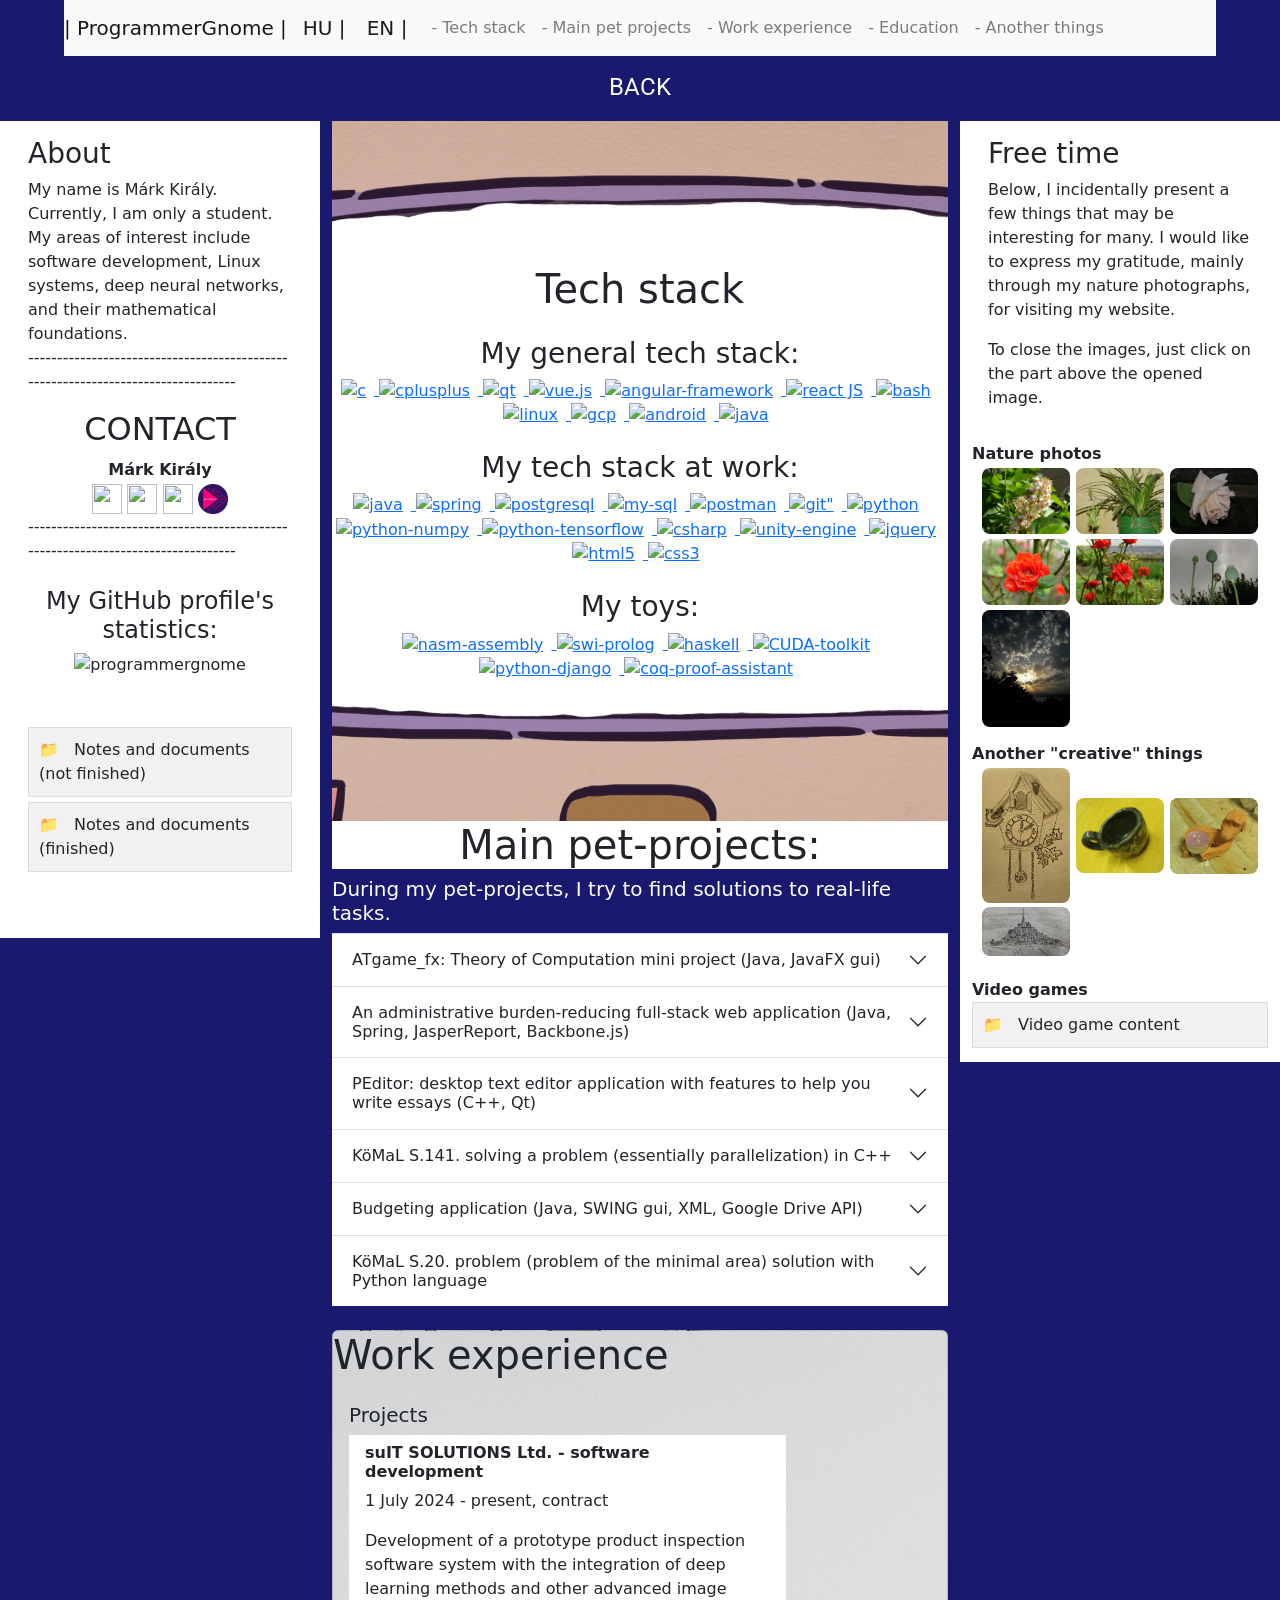
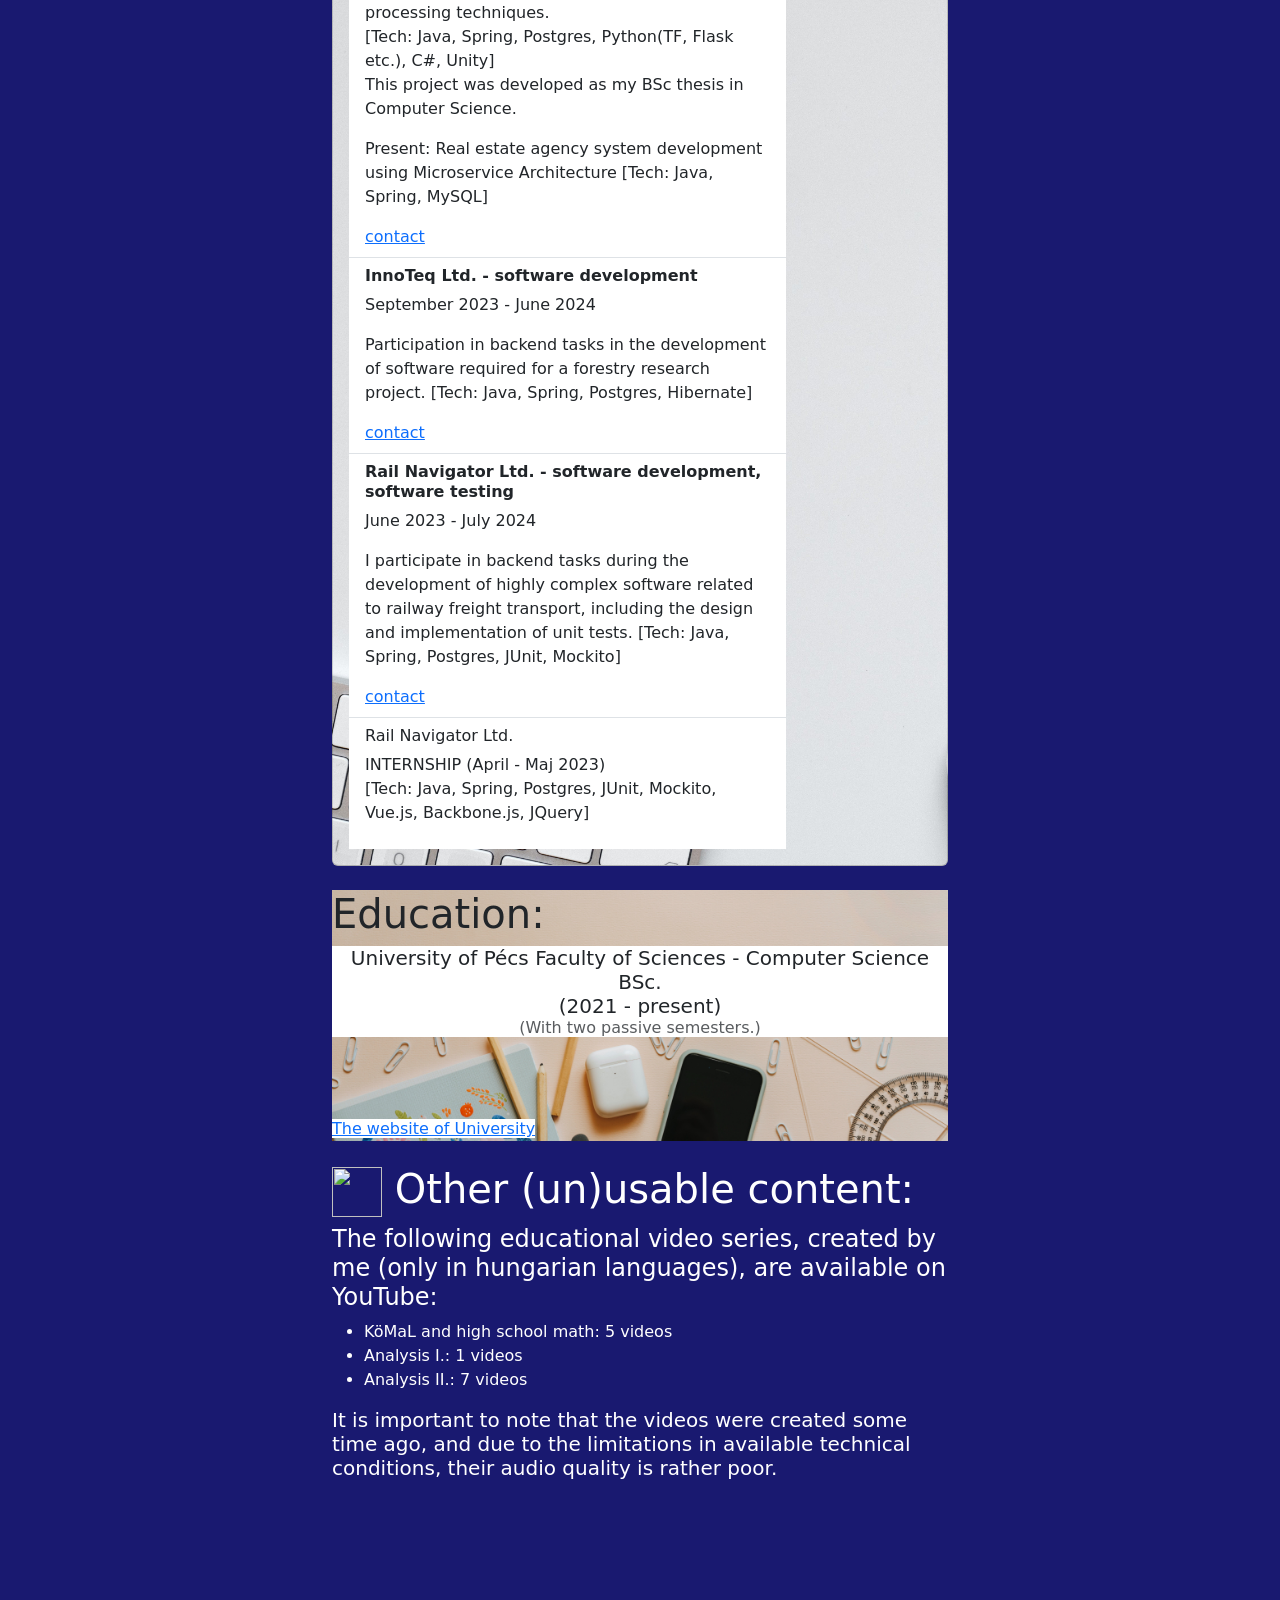
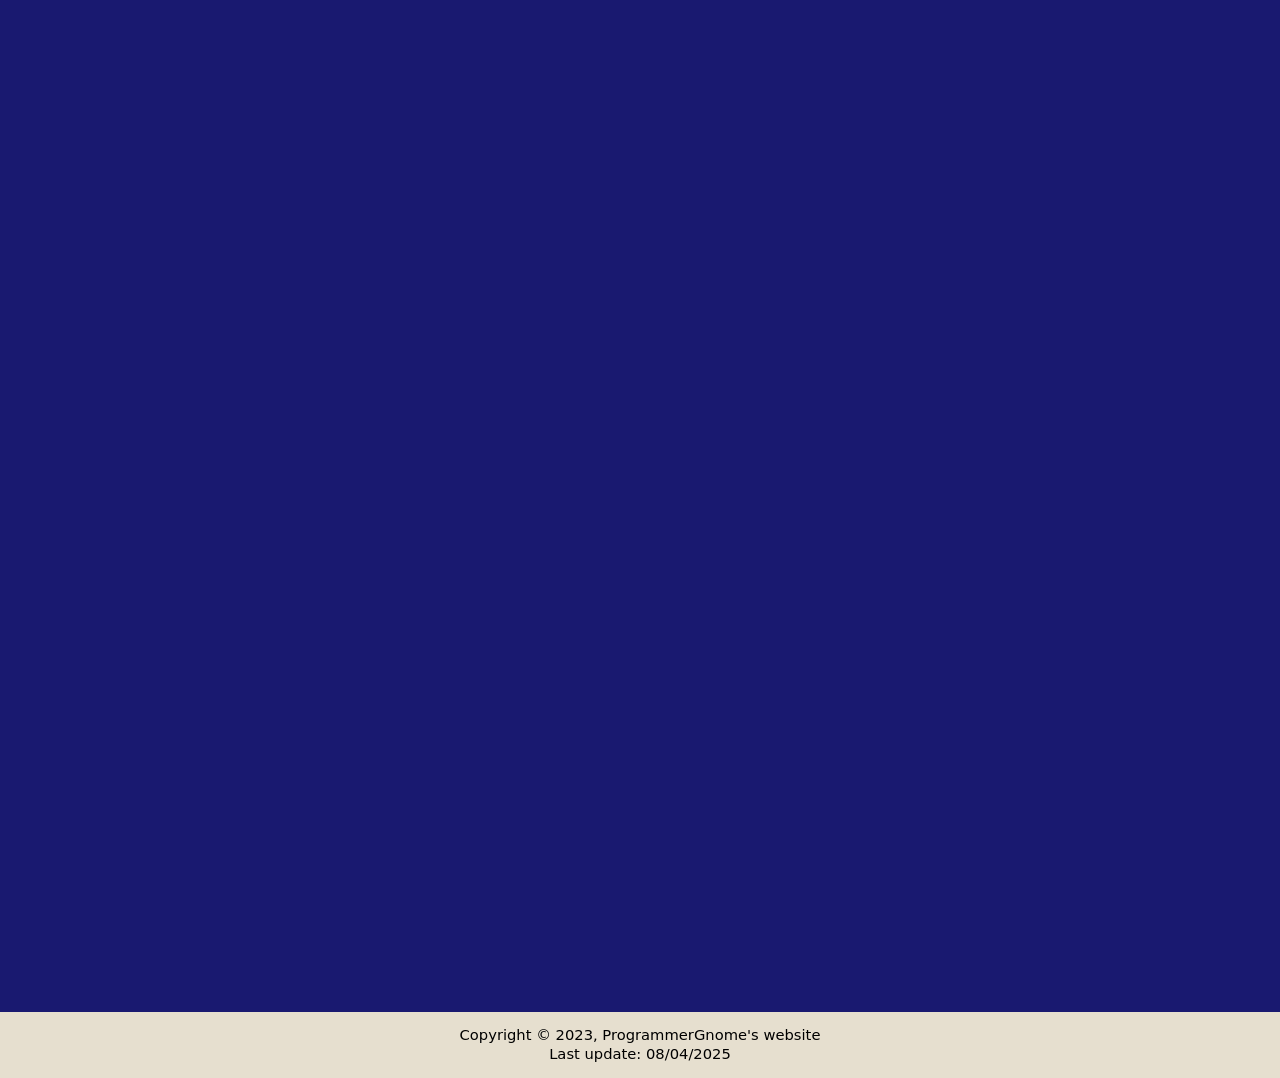
==== commit 97319a0a: "Update index_EN.html" ====
--- a/index_EN.html
+++ b/index_EN.html
@@ -460,8 +460,8 @@
                 <h1>Education:</h1>
                 <div class="card-body">
                     <div class="ujszin">
-                        <h5 class="card-title">Computer Science B.Sc. <br> (2021.september - present)</h5>
-                        <h6 class="card-subtitle mb-2 text-body-secondary">University of Pécs Faculty of Sciences</h6>
+                        <h5 class="card-title"> University of Pécs Faculty of Sciences - Computer Science BSc. <br> (2021 - present) </h5>
+                        <h6 class="card-subtitle mb-2 text-body-secondary">(With two passive semesters.)</h6>
                     </div>
                     <br><br><br>
                     <a href="https://www.ttk.pte.hu/en" class="card-link ujszin">The website of University</a>
@@ -474,7 +474,7 @@
                     <a href="https://www.youtube.com/@programmergnome3720"><img
                             src="https://cdn.worldvectorlogo.com/logos/youtube-icon-5.svg" width="50px"
                             height="50px"></a>
-                    Other usable content:
+                    Other (un)usable content:
                 </h1>
                 <h4>The following educational video series, created by me (only in hungarian languages), are available
                     on
@@ -564,7 +564,7 @@
     <div class="text-center">
         Copyright &copy; 2023, ProgrammerGnome's website
         <br>
-        Last update: 25-11-2023
+        Last update: 08/04/2025
     </div>
 </div>
 
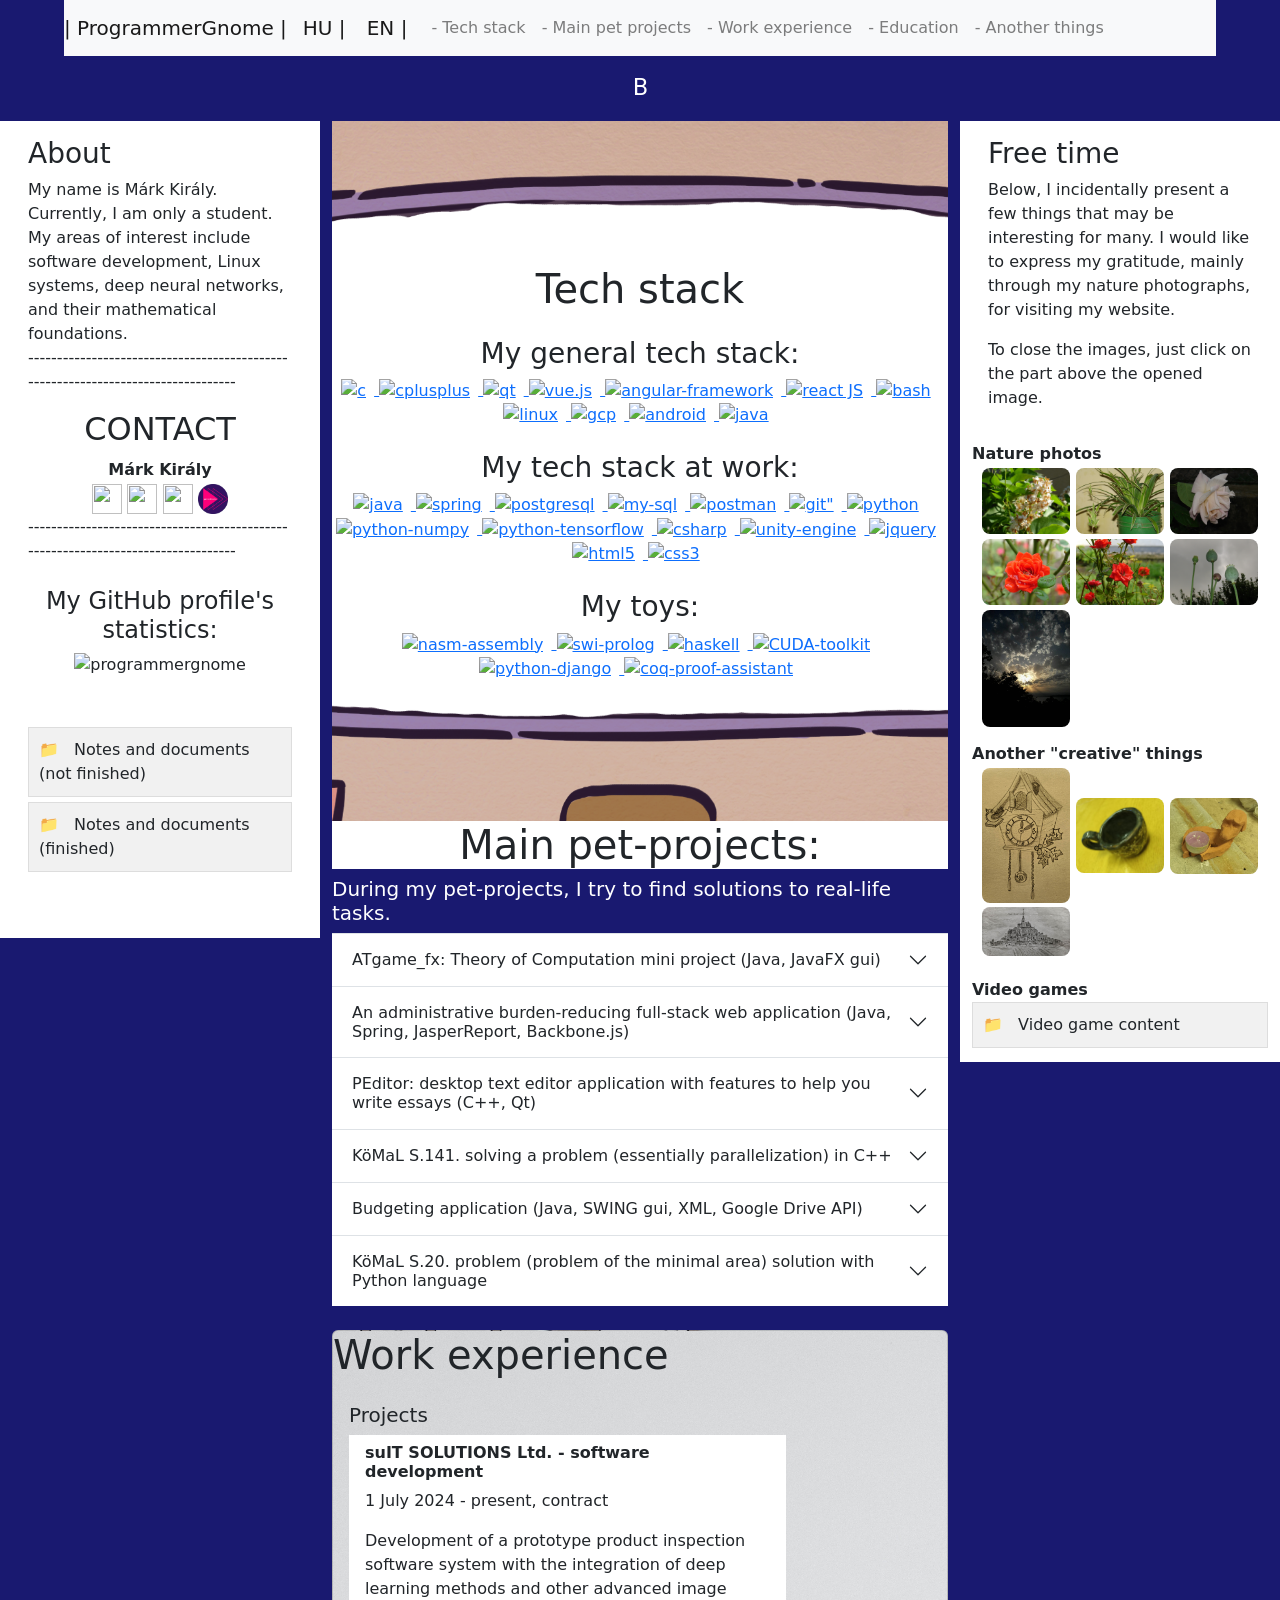
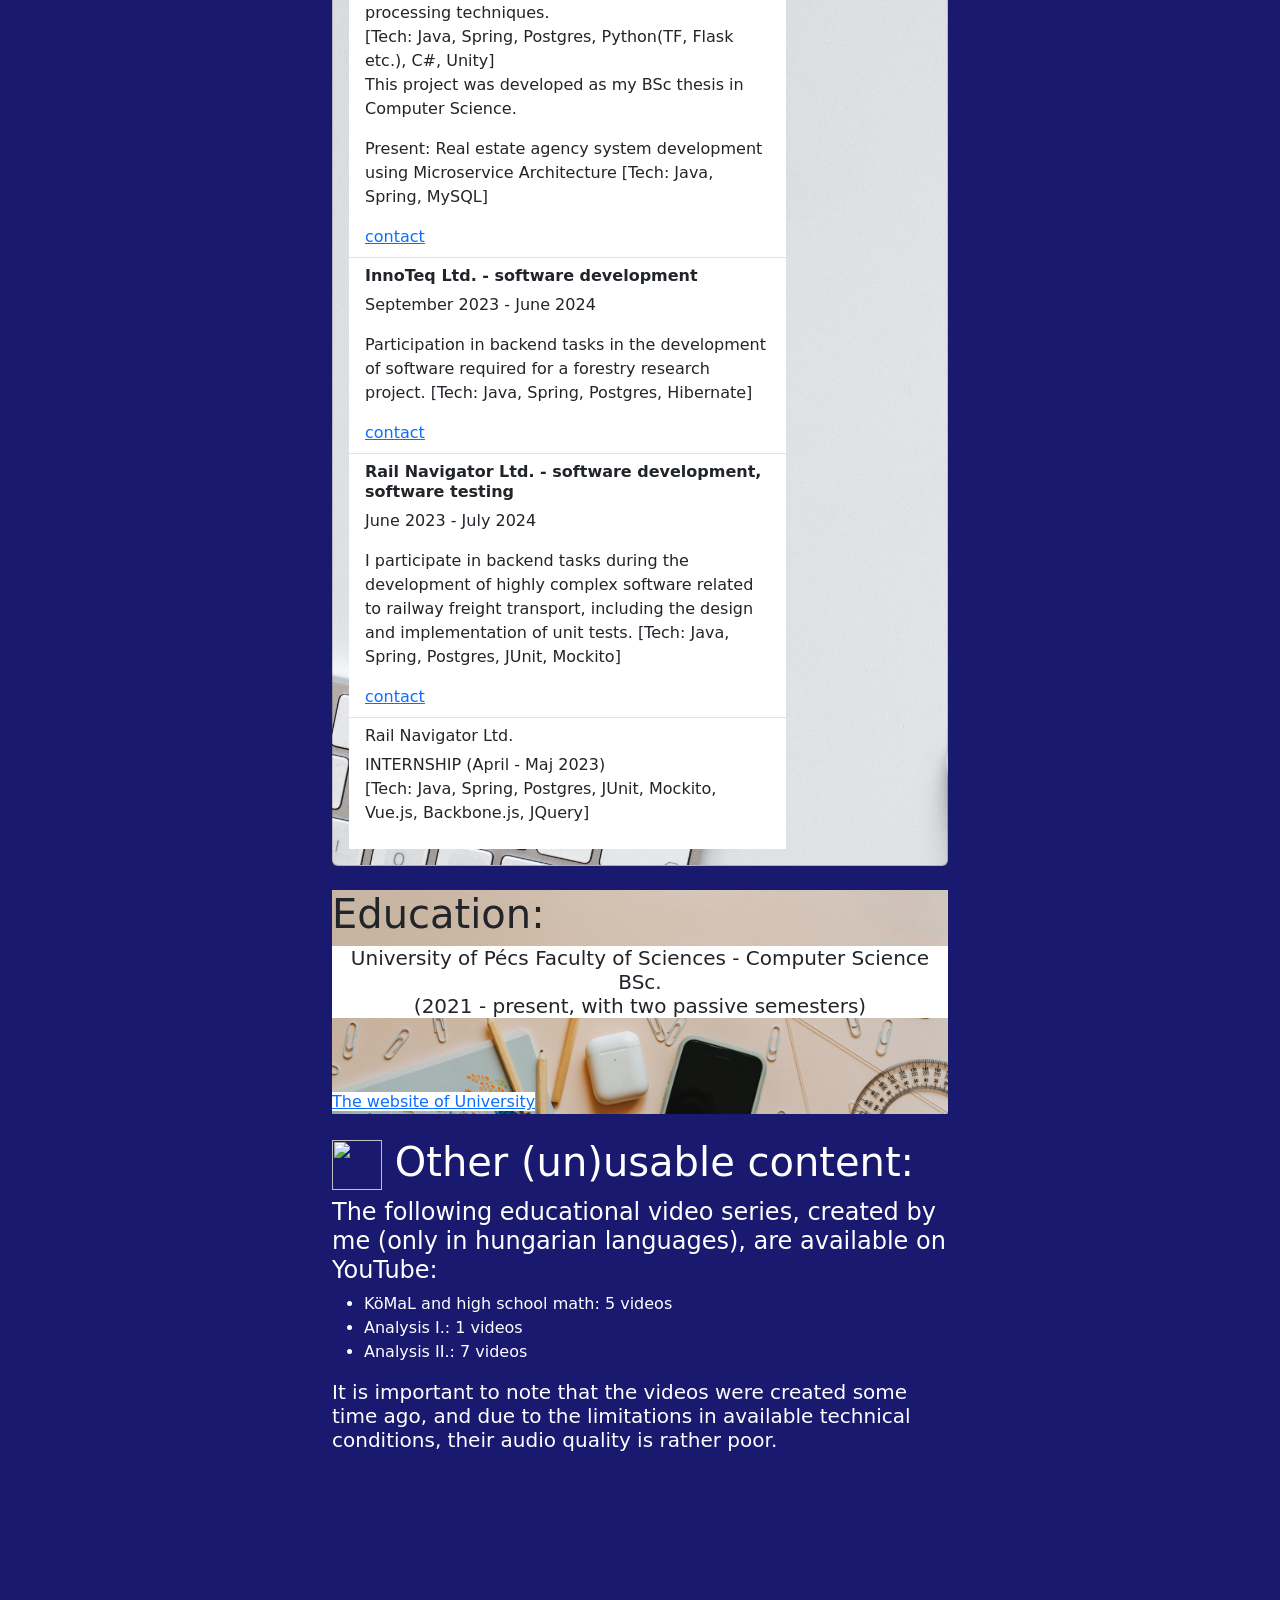
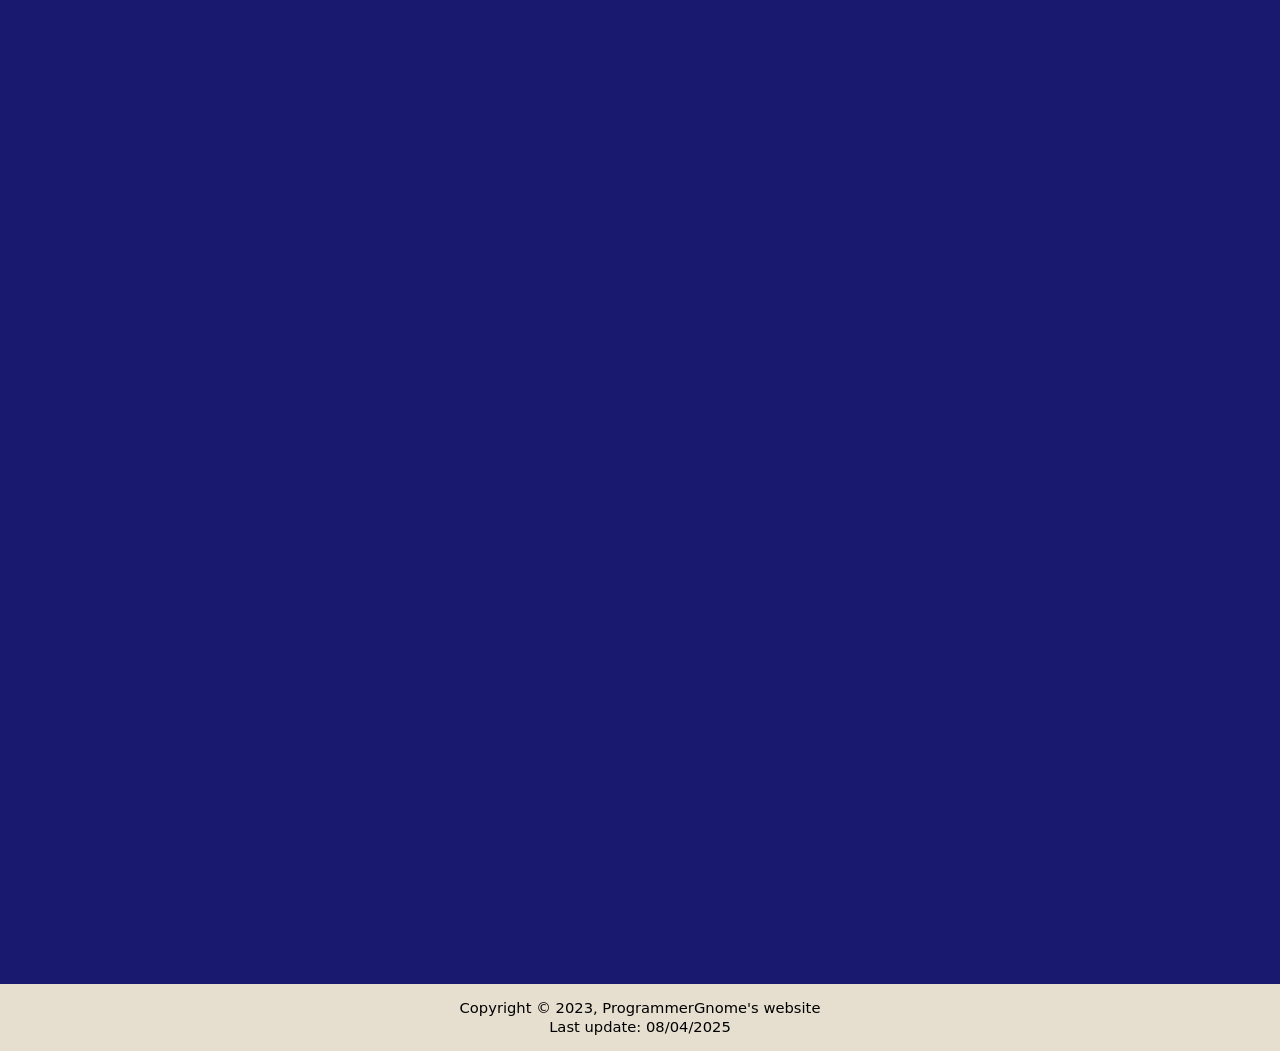
==== commit 5b725569: "Update index_EN.html" ====
--- a/index_EN.html
+++ b/index_EN.html
@@ -460,8 +460,8 @@
                 <h1>Education:</h1>
                 <div class="card-body">
                     <div class="ujszin">
-                        <h5 class="card-title"> University of Pécs Faculty of Sciences - Computer Science BSc. <br> (2021 - present) </h5>
-                        <h6 class="card-subtitle mb-2 text-body-secondary">(With two passive semesters.)</h6>
+                        <h5 class="card-title"> University of Pécs Faculty of Sciences - Computer Science BSc. <br> (2021 - present, with two passive semesters) </h5>
+                        <!--<h6 class="card-subtitle mb-2 text-body-secondary">(With two passive semesters.)</h6>-->
                     </div>
                     <br><br><br>
                     <a href="https://www.ttk.pte.hu/en" class="card-link ujszin">The website of University</a>
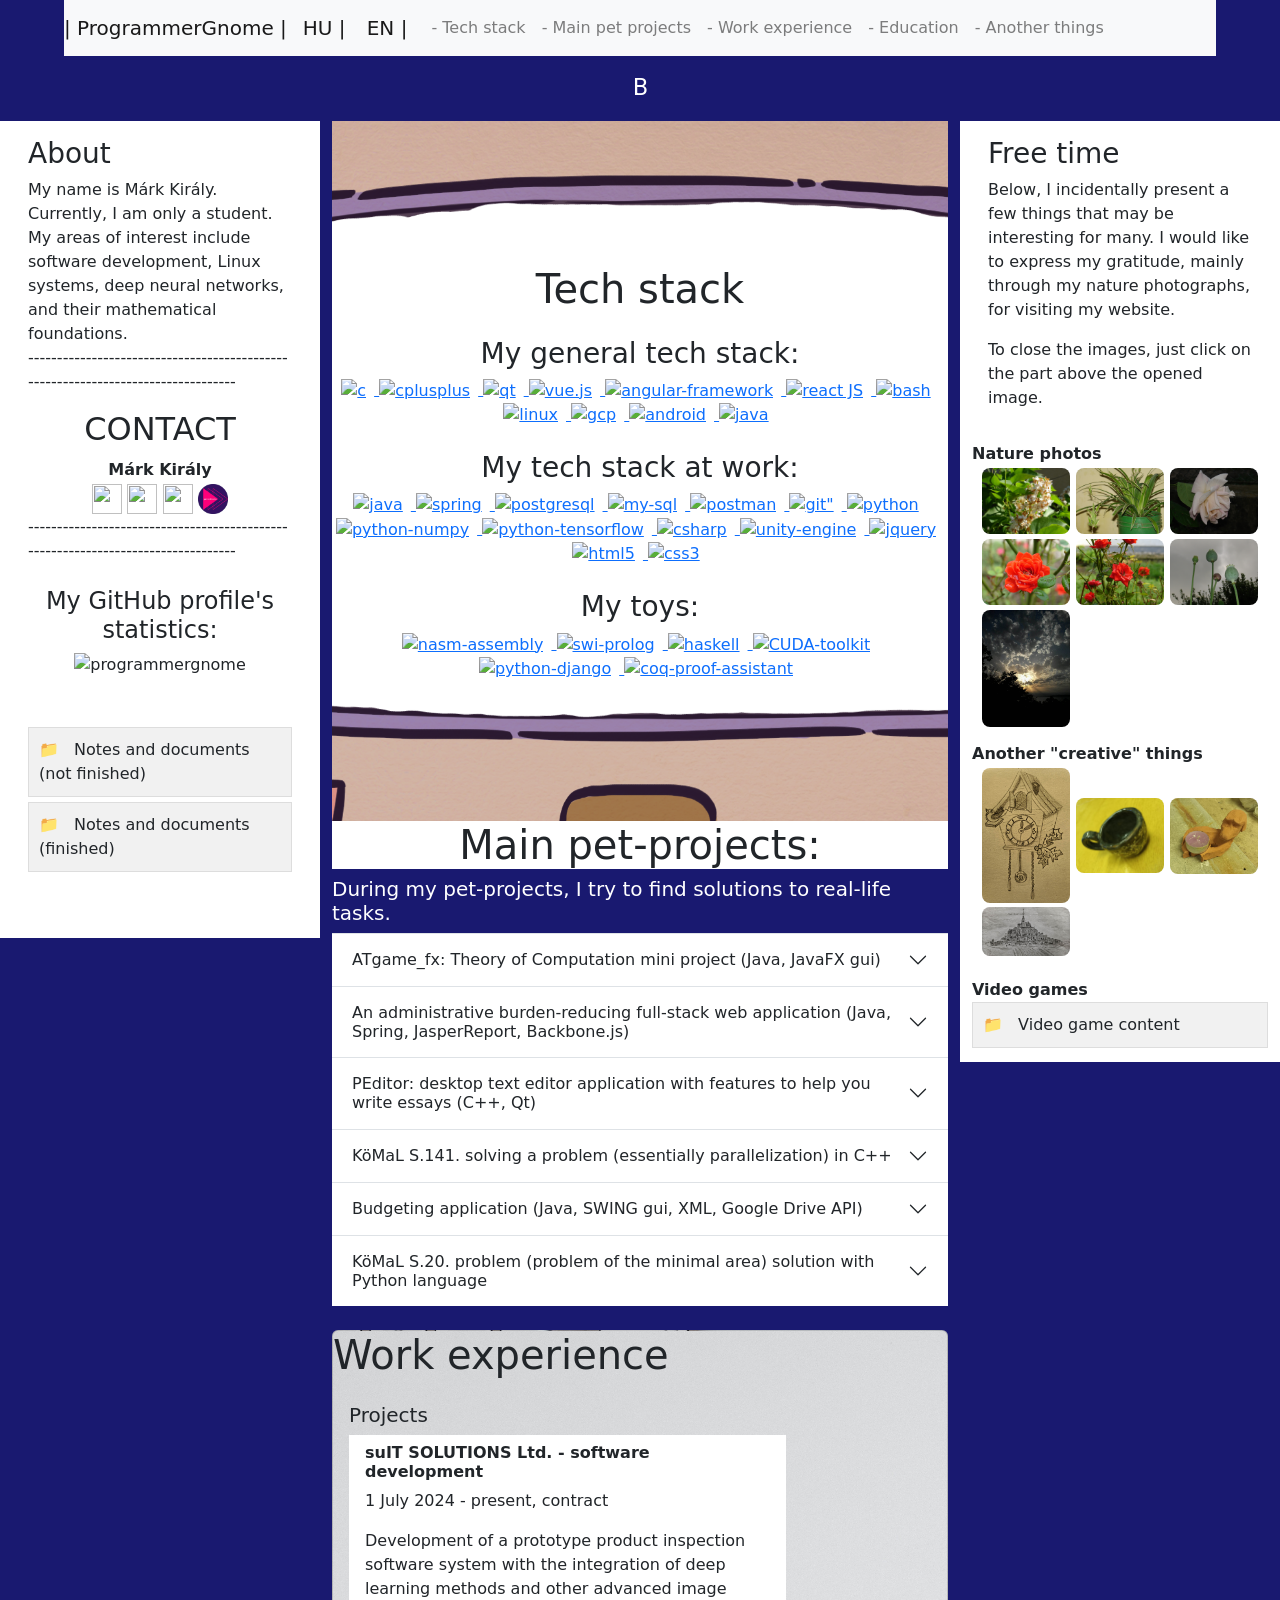
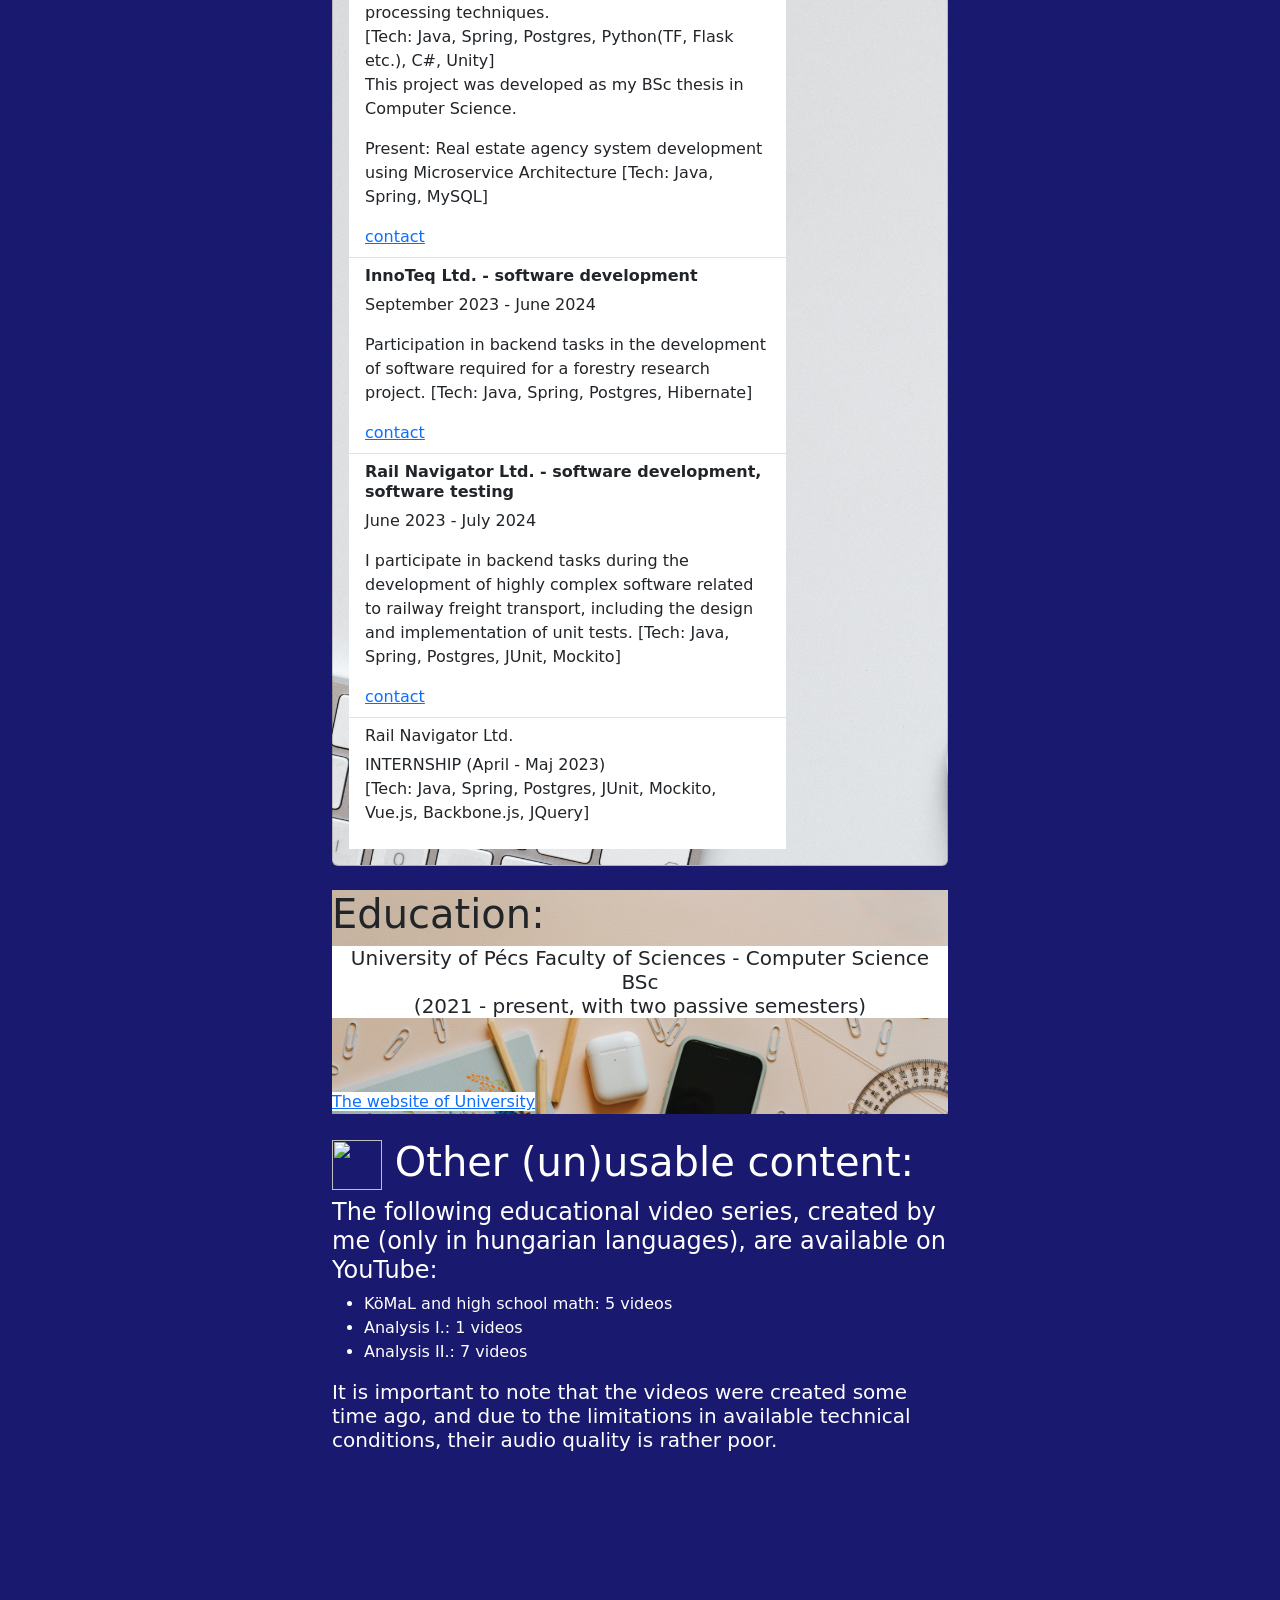
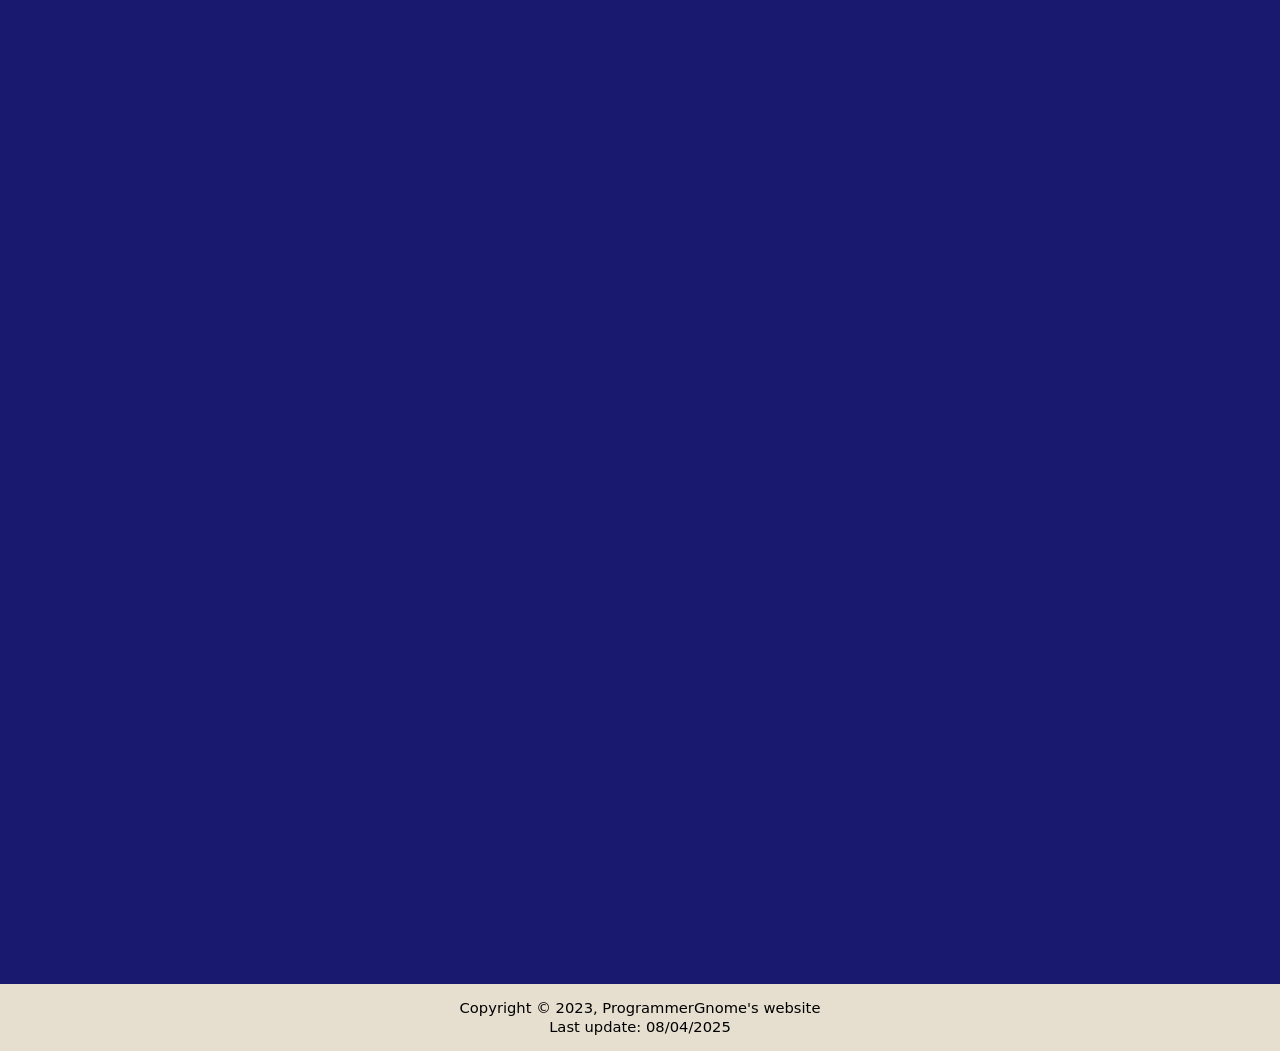
==== commit b6ac6908: "fix" ====
--- a/index_EN.html
+++ b/index_EN.html
@@ -460,7 +460,7 @@
                 <h1>Education:</h1>
                 <div class="card-body">
                     <div class="ujszin">
-                        <h5 class="card-title"> University of Pécs Faculty of Sciences - Computer Science BSc. <br> (2021 - present, with two passive semesters) </h5>
+                        <h5 class="card-title"> University of Pécs Faculty of Sciences - Computer Science BSc <br> (2021 - present, with two passive semesters) </h5>
                         <!--<h6 class="card-subtitle mb-2 text-body-secondary">(With two passive semesters.)</h6>-->
                     </div>
                     <br><br><br>
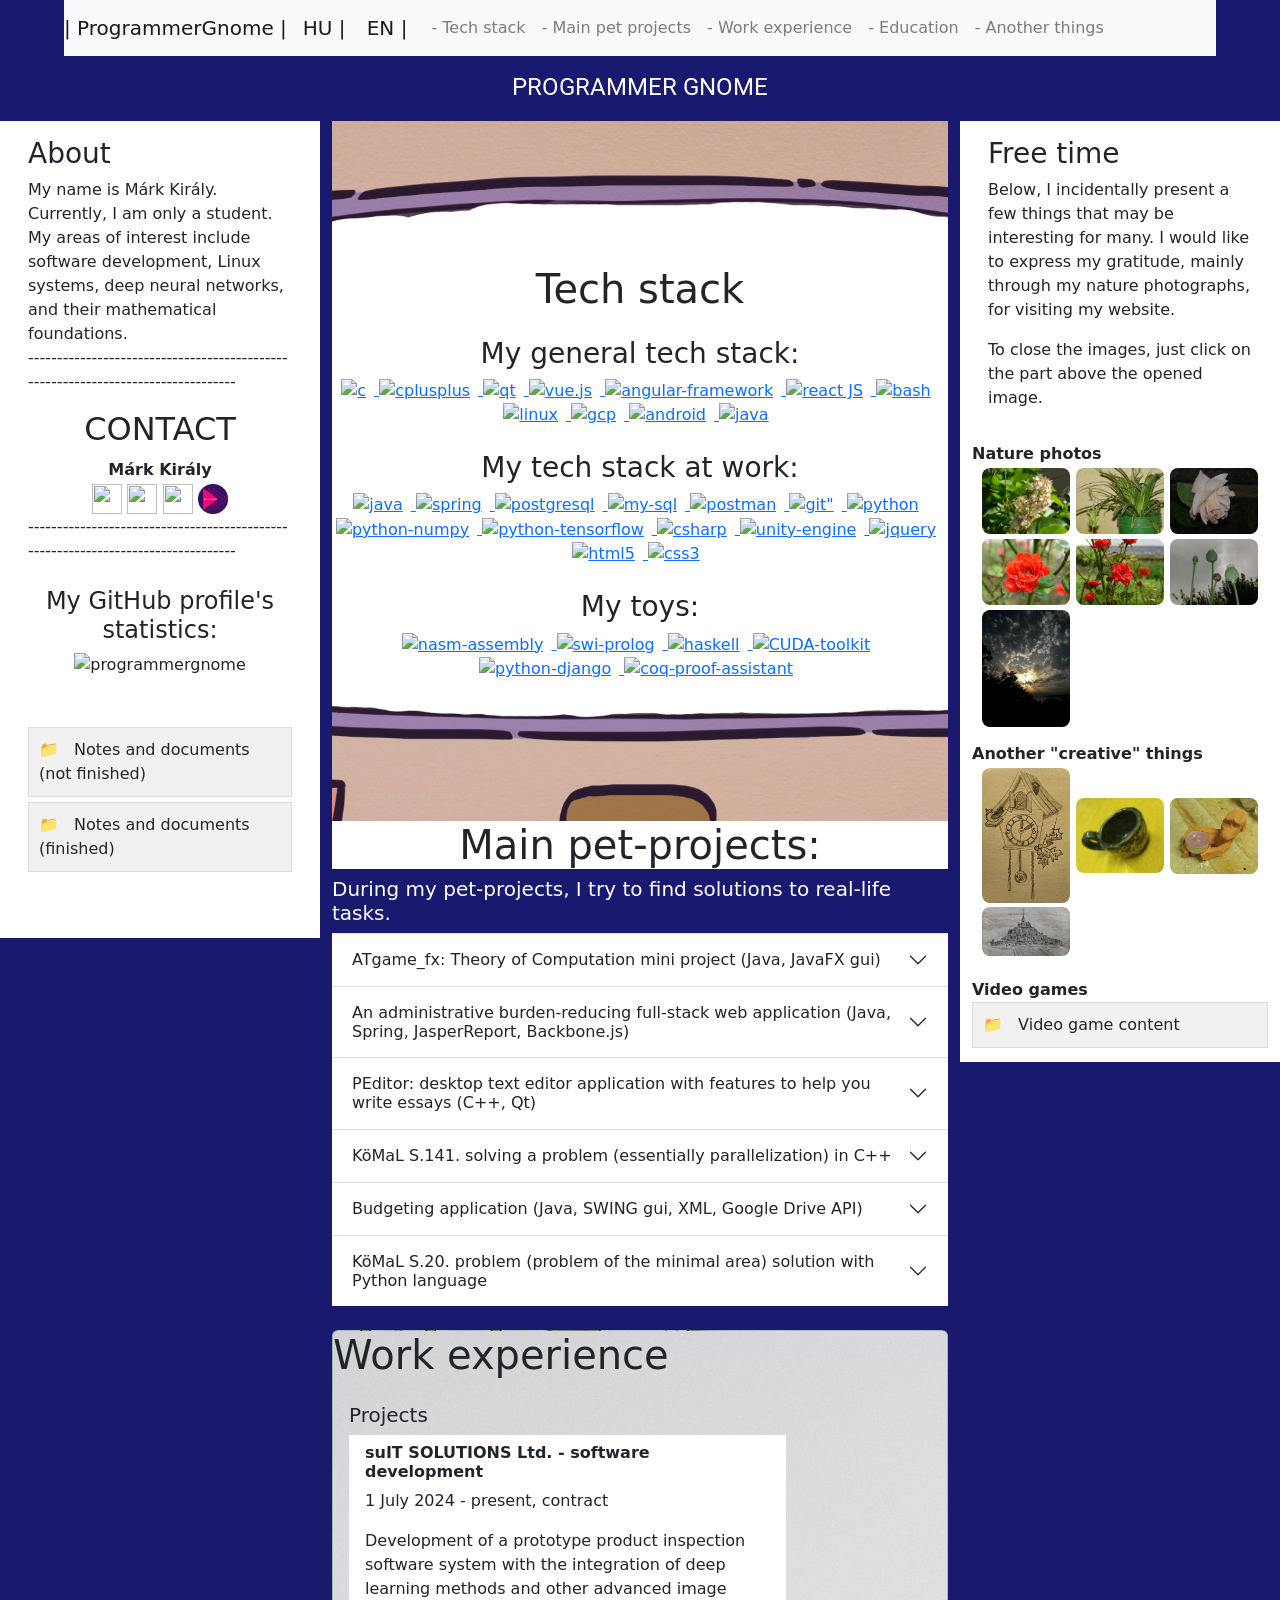
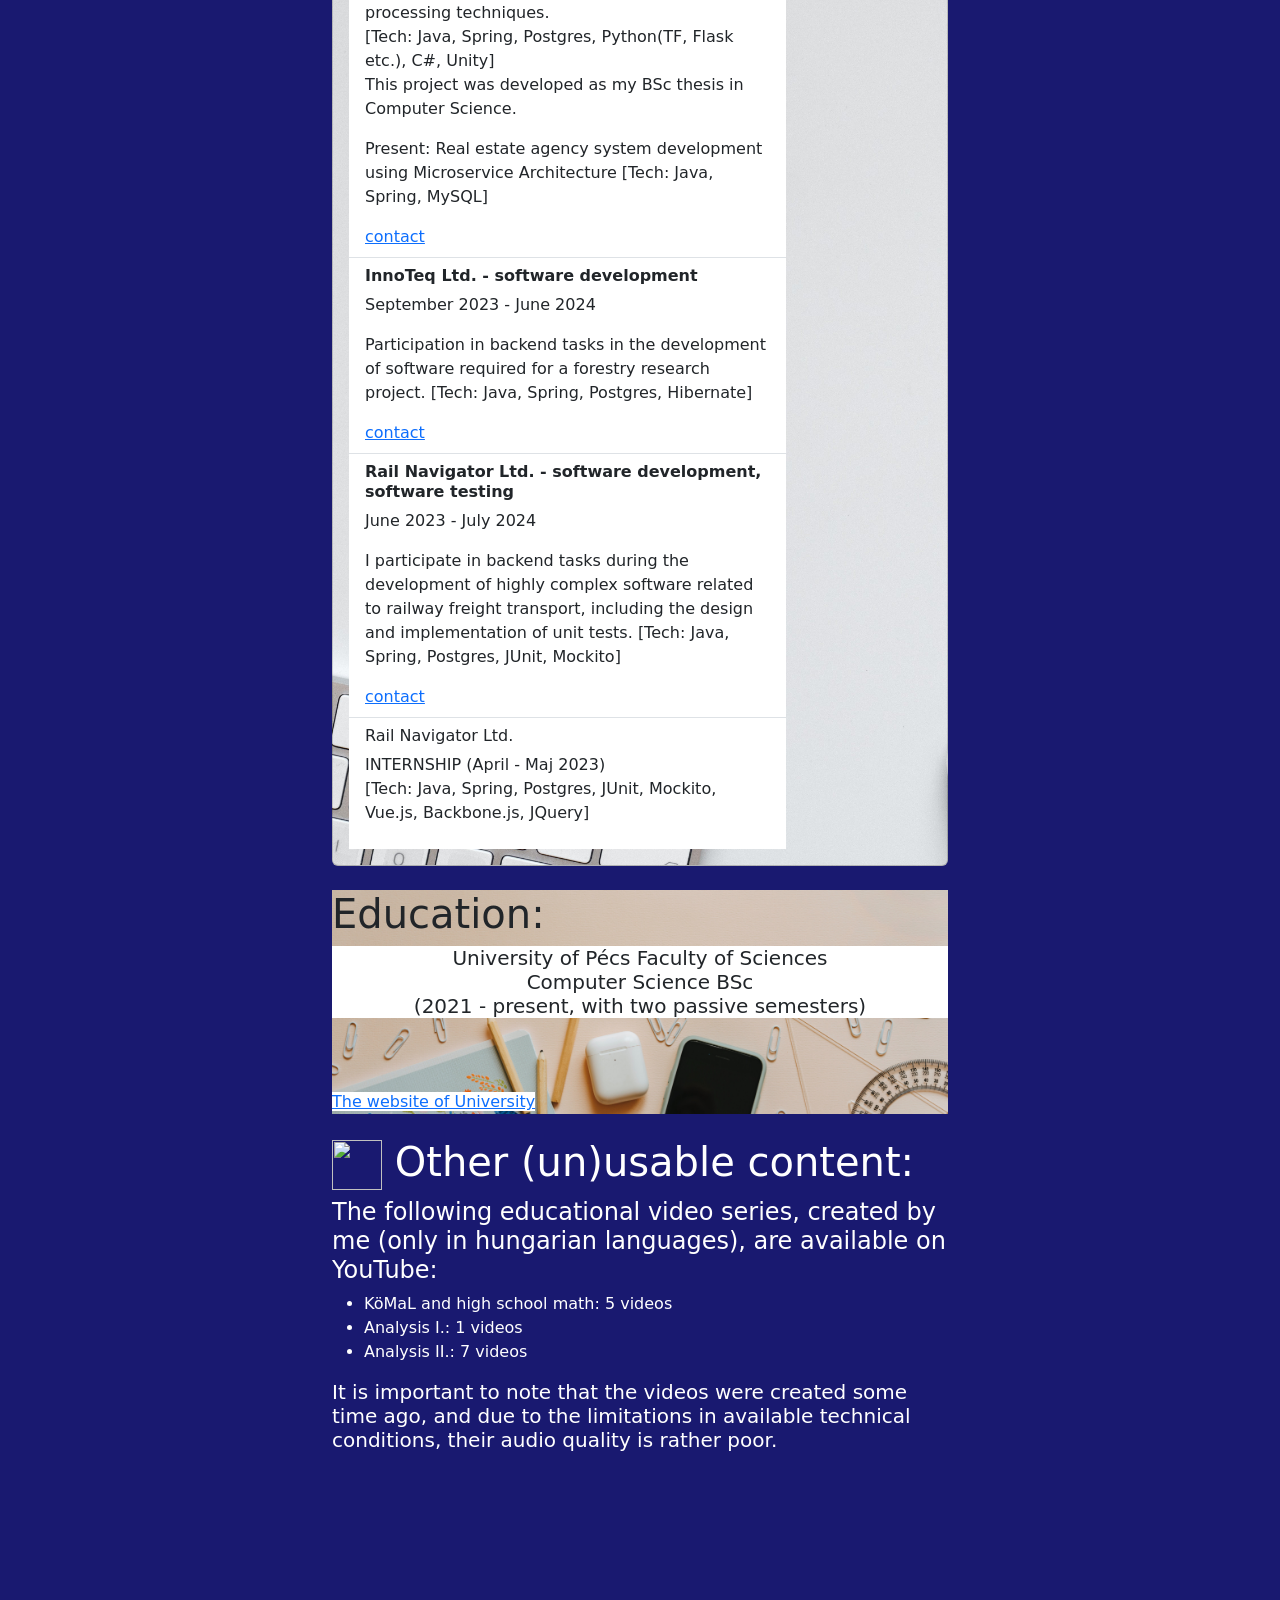
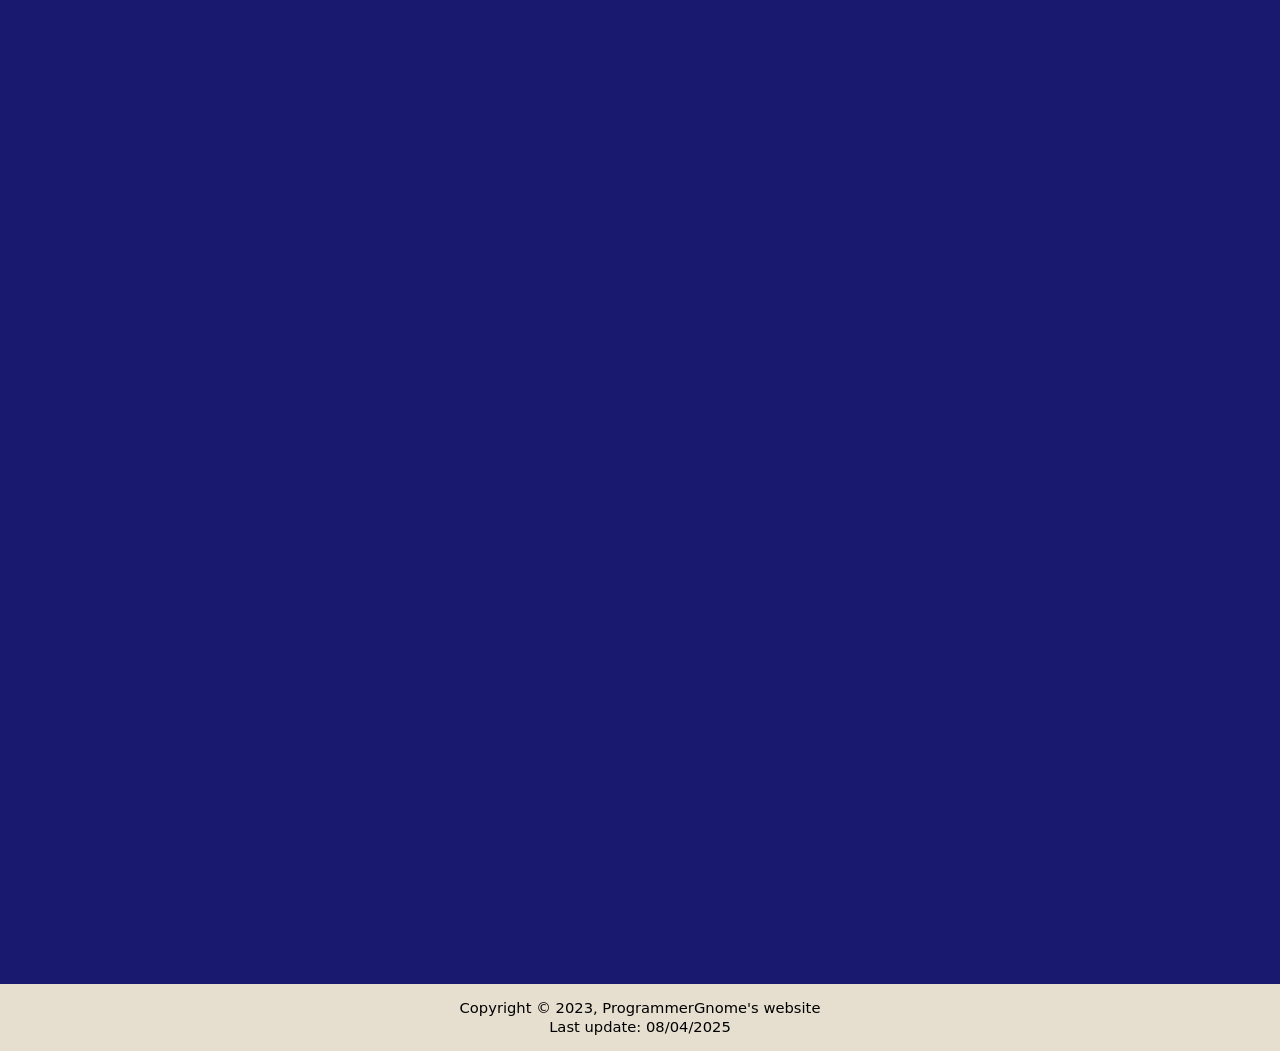
==== commit 618ed57e: "Update index_EN.html" ====
--- a/index_EN.html
+++ b/index_EN.html
@@ -460,7 +460,7 @@
                 <h1>Education:</h1>
                 <div class="card-body">
                     <div class="ujszin">
-                        <h5 class="card-title"> University of Pécs Faculty of Sciences - Computer Science BSc <br> (2021 - present, with two passive semesters) </h5>
+                        <h5 class="card-title"> University of Pécs Faculty of Sciences <br> Computer Science BSc <br> (2021 - present, with two passive semesters) </h5>
                         <!--<h6 class="card-subtitle mb-2 text-body-secondary">(With two passive semesters.)</h6>-->
                     </div>
                     <br><br><br>
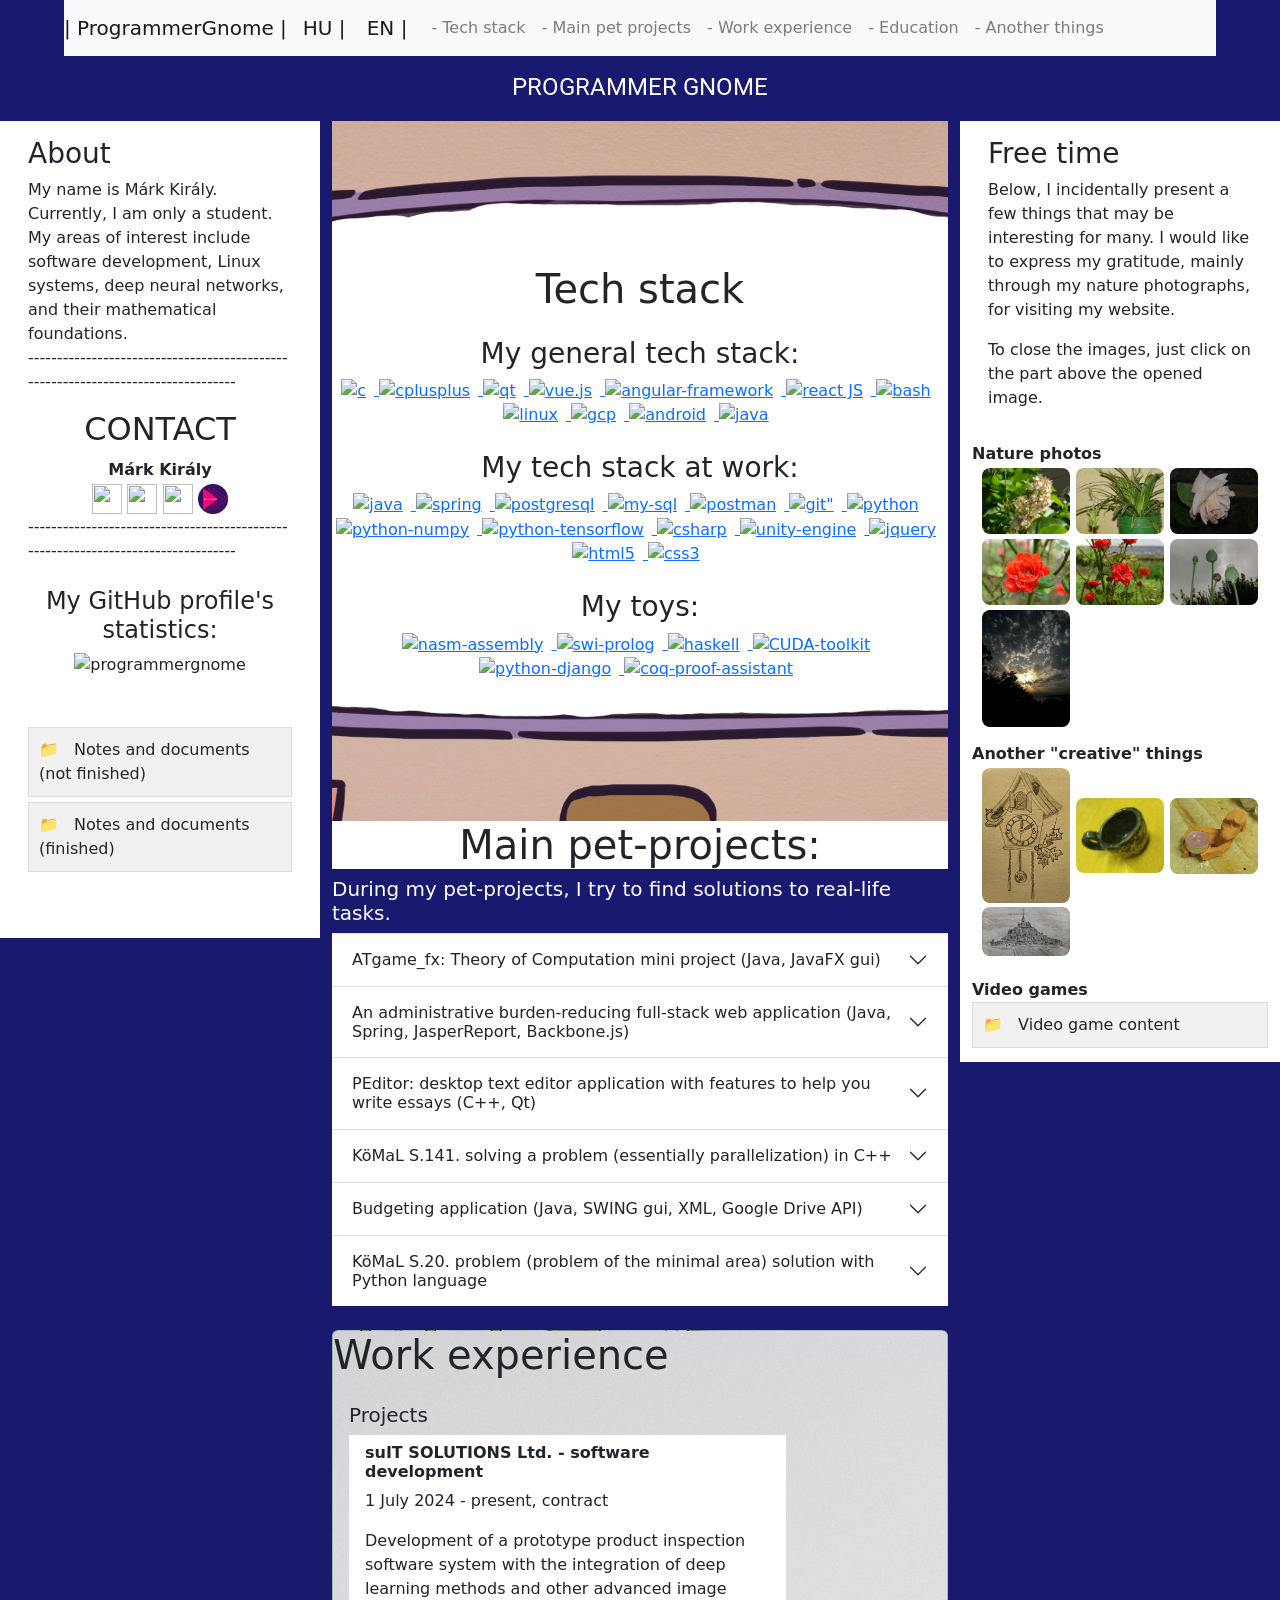
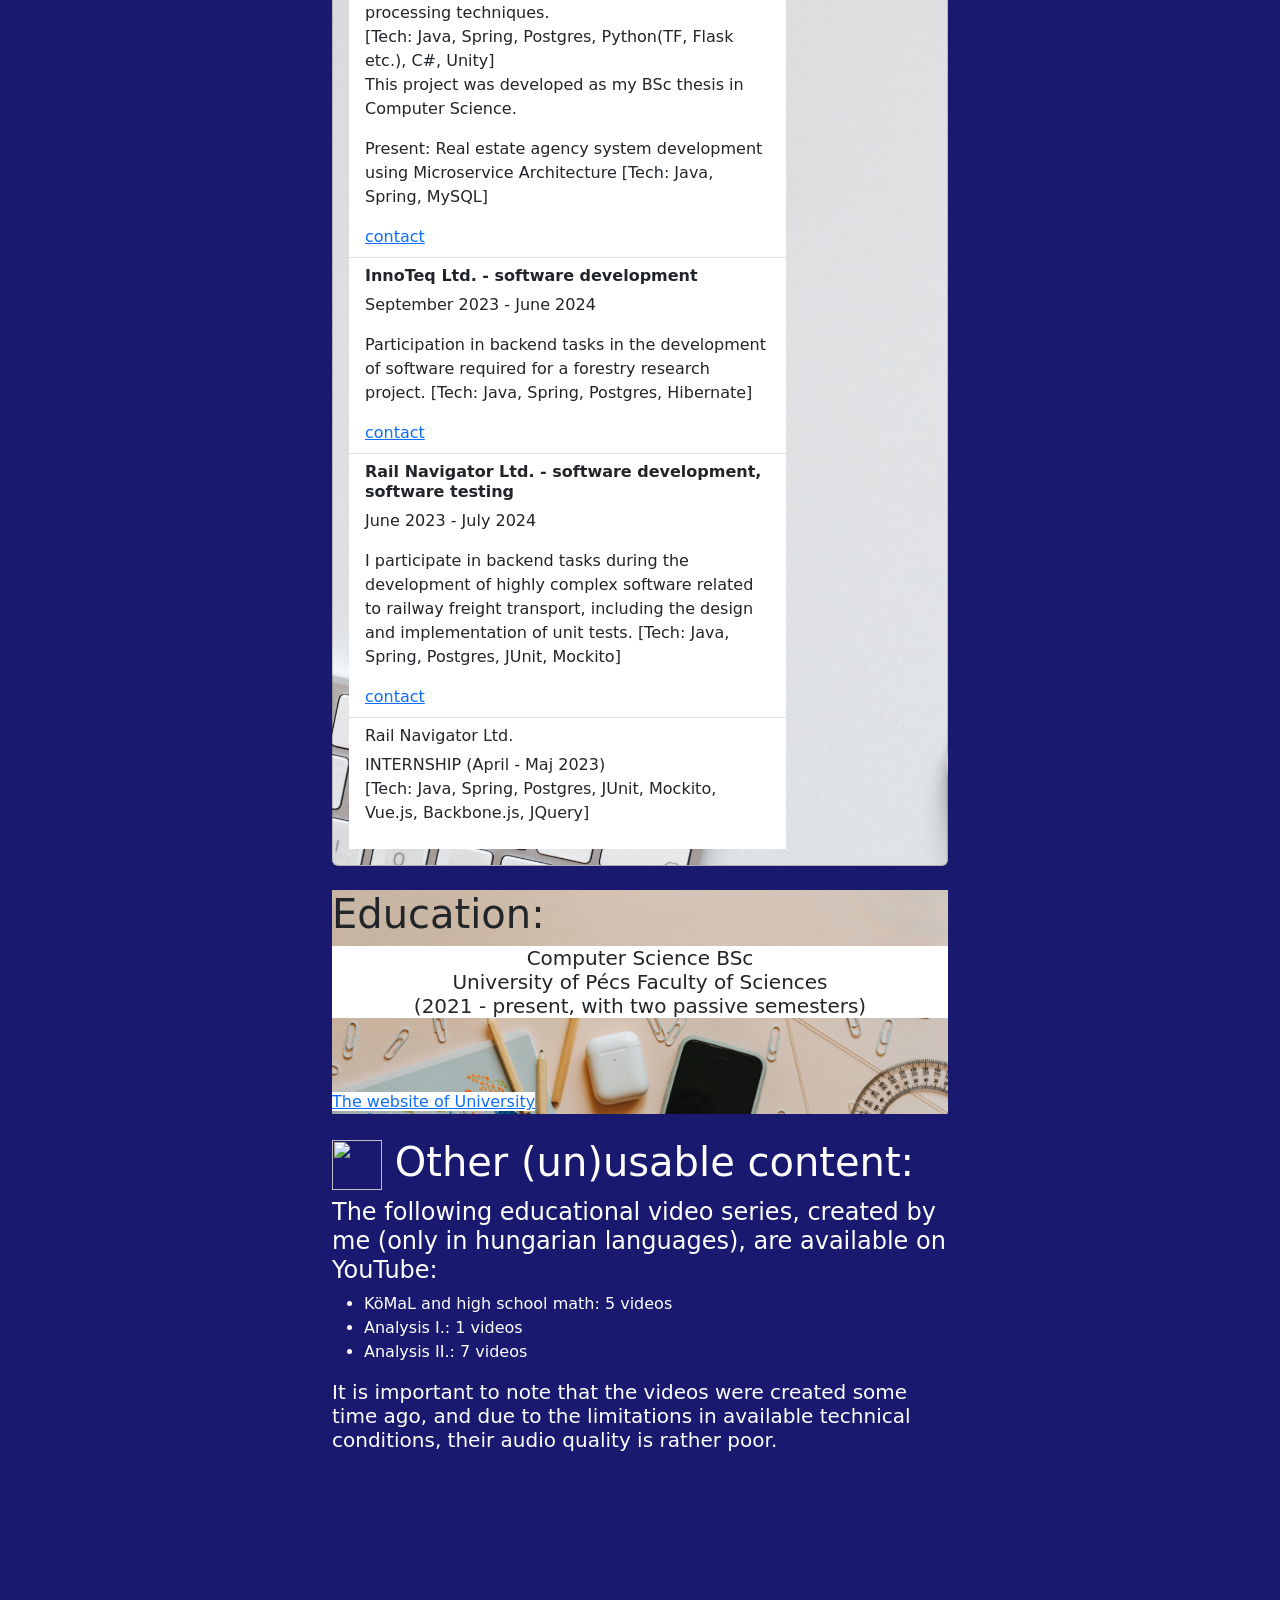
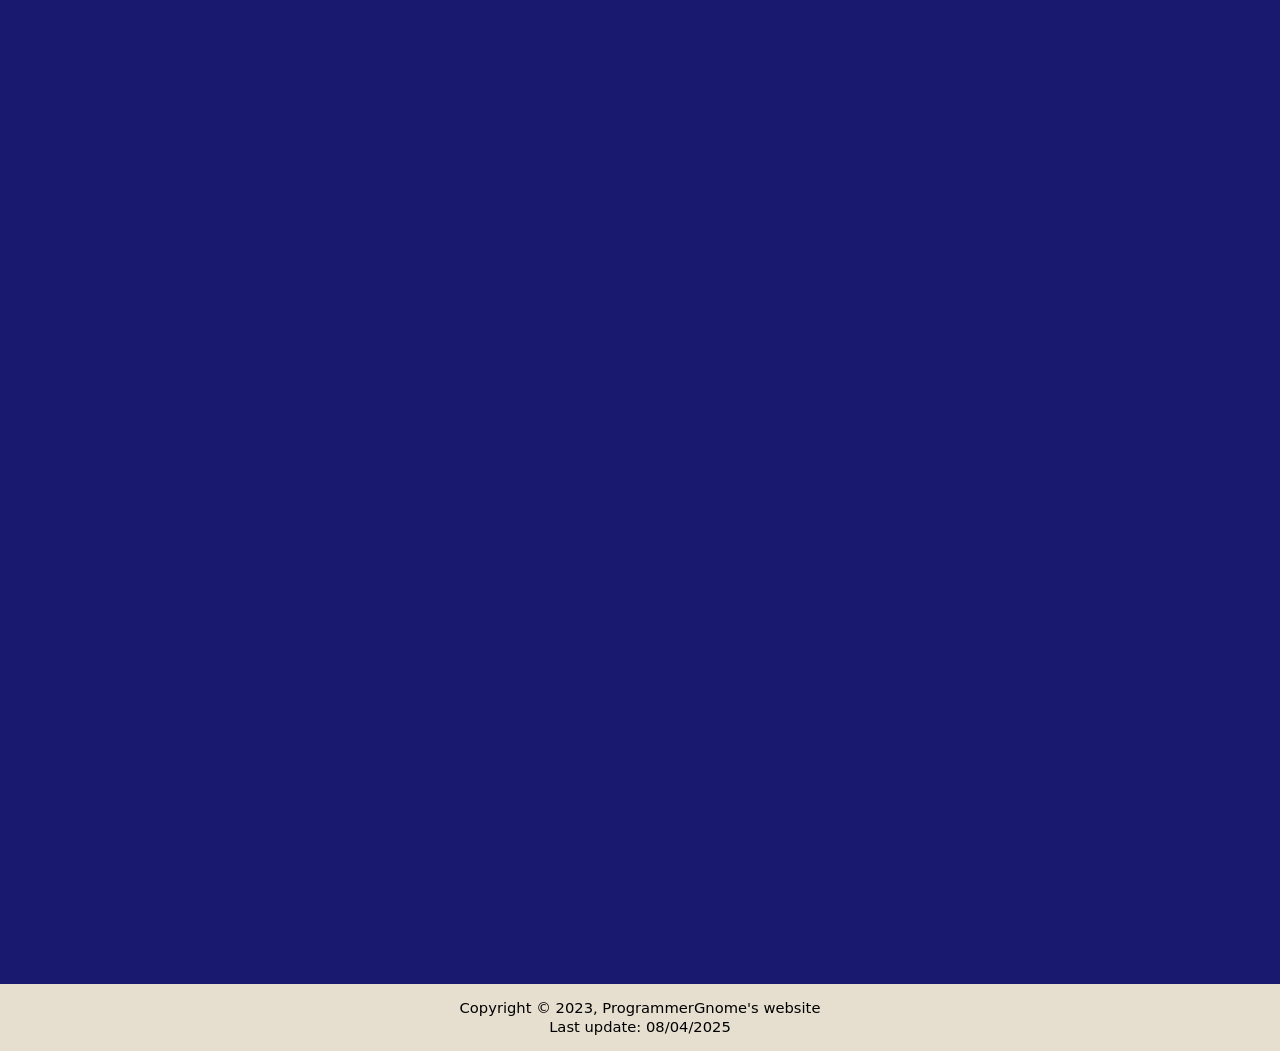
==== commit a8c6e42d: "Update index_EN.html" ====
--- a/index_EN.html
+++ b/index_EN.html
@@ -460,7 +460,7 @@
                 <h1>Education:</h1>
                 <div class="card-body">
                     <div class="ujszin">
-                        <h5 class="card-title"> University of Pécs Faculty of Sciences <br> Computer Science BSc <br> (2021 - present, with two passive semesters) </h5>
+                        <h5 class="card-title"> Computer Science BSc <br> University of Pécs Faculty of Sciences <br> (2021 - present, with two passive semesters) </h5>
                         <!--<h6 class="card-subtitle mb-2 text-body-secondary">(With two passive semesters.)</h6>-->
                     </div>
                     <br><br><br>
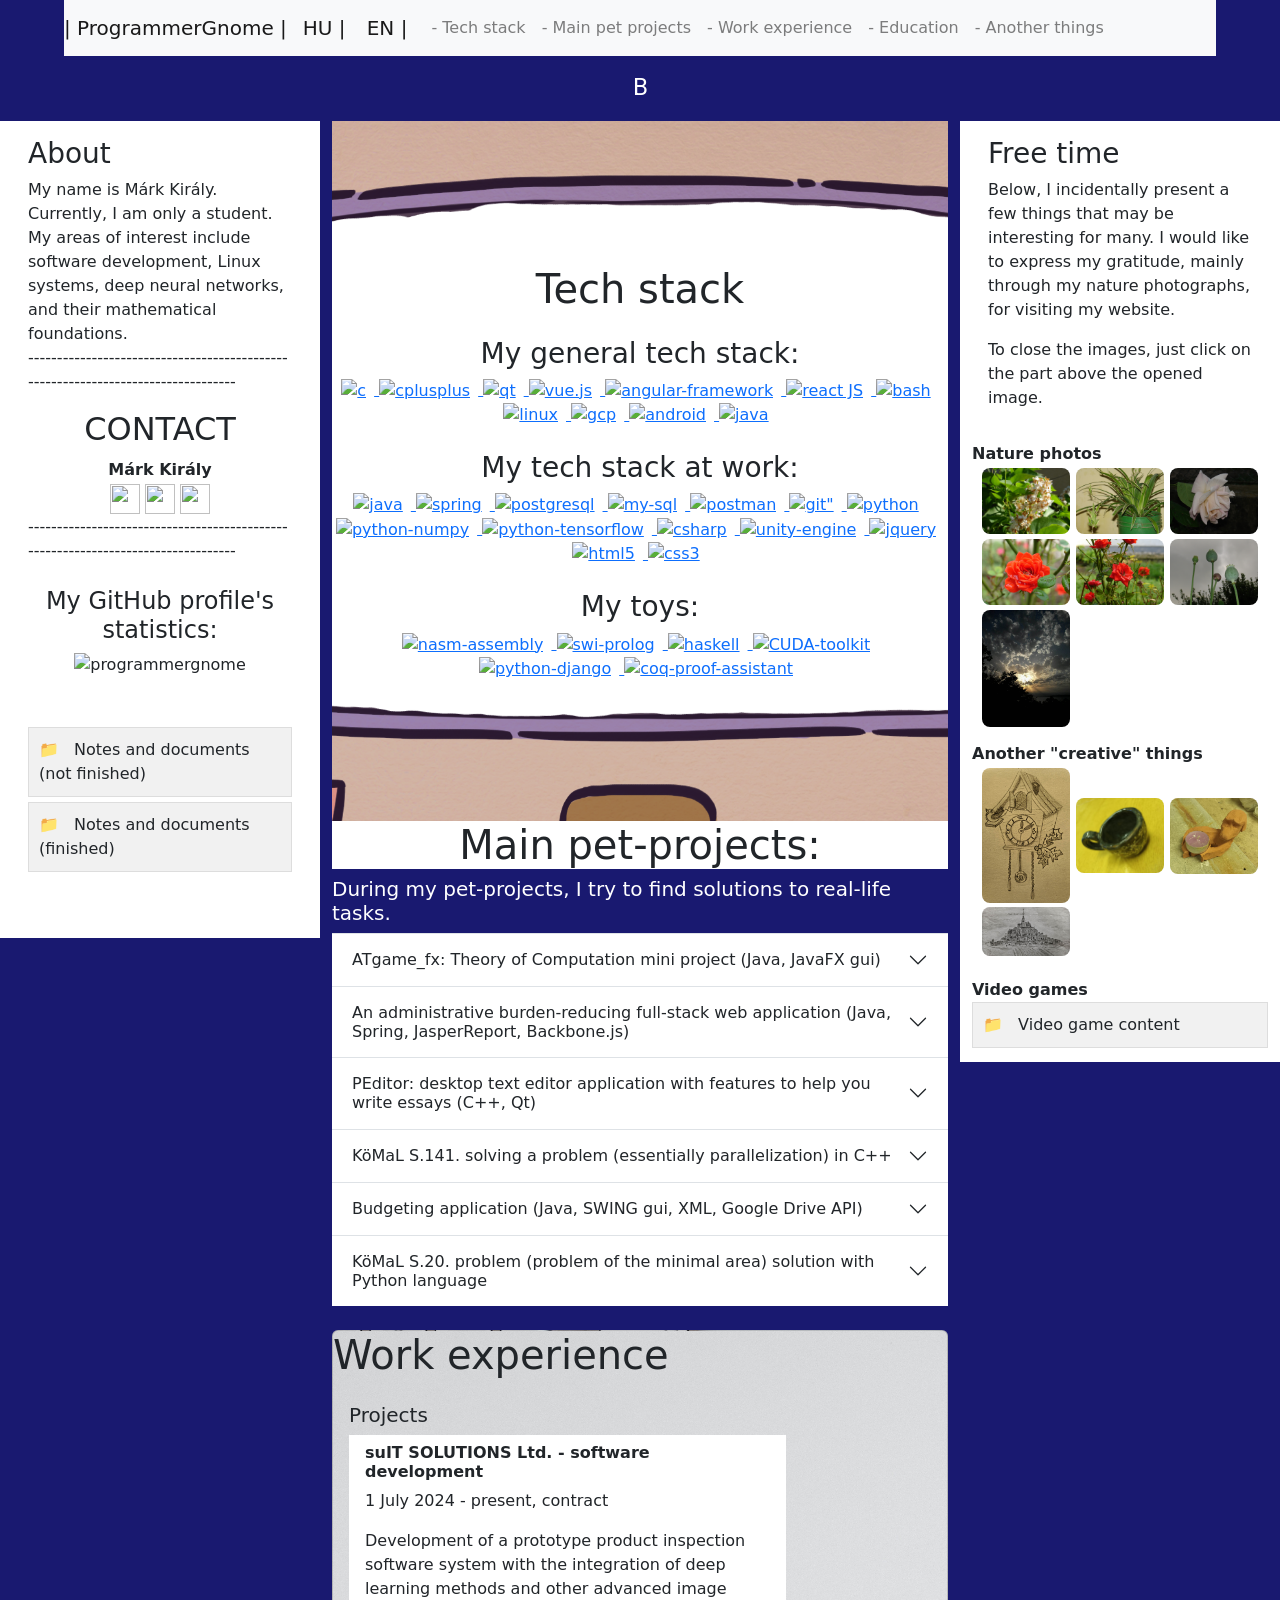
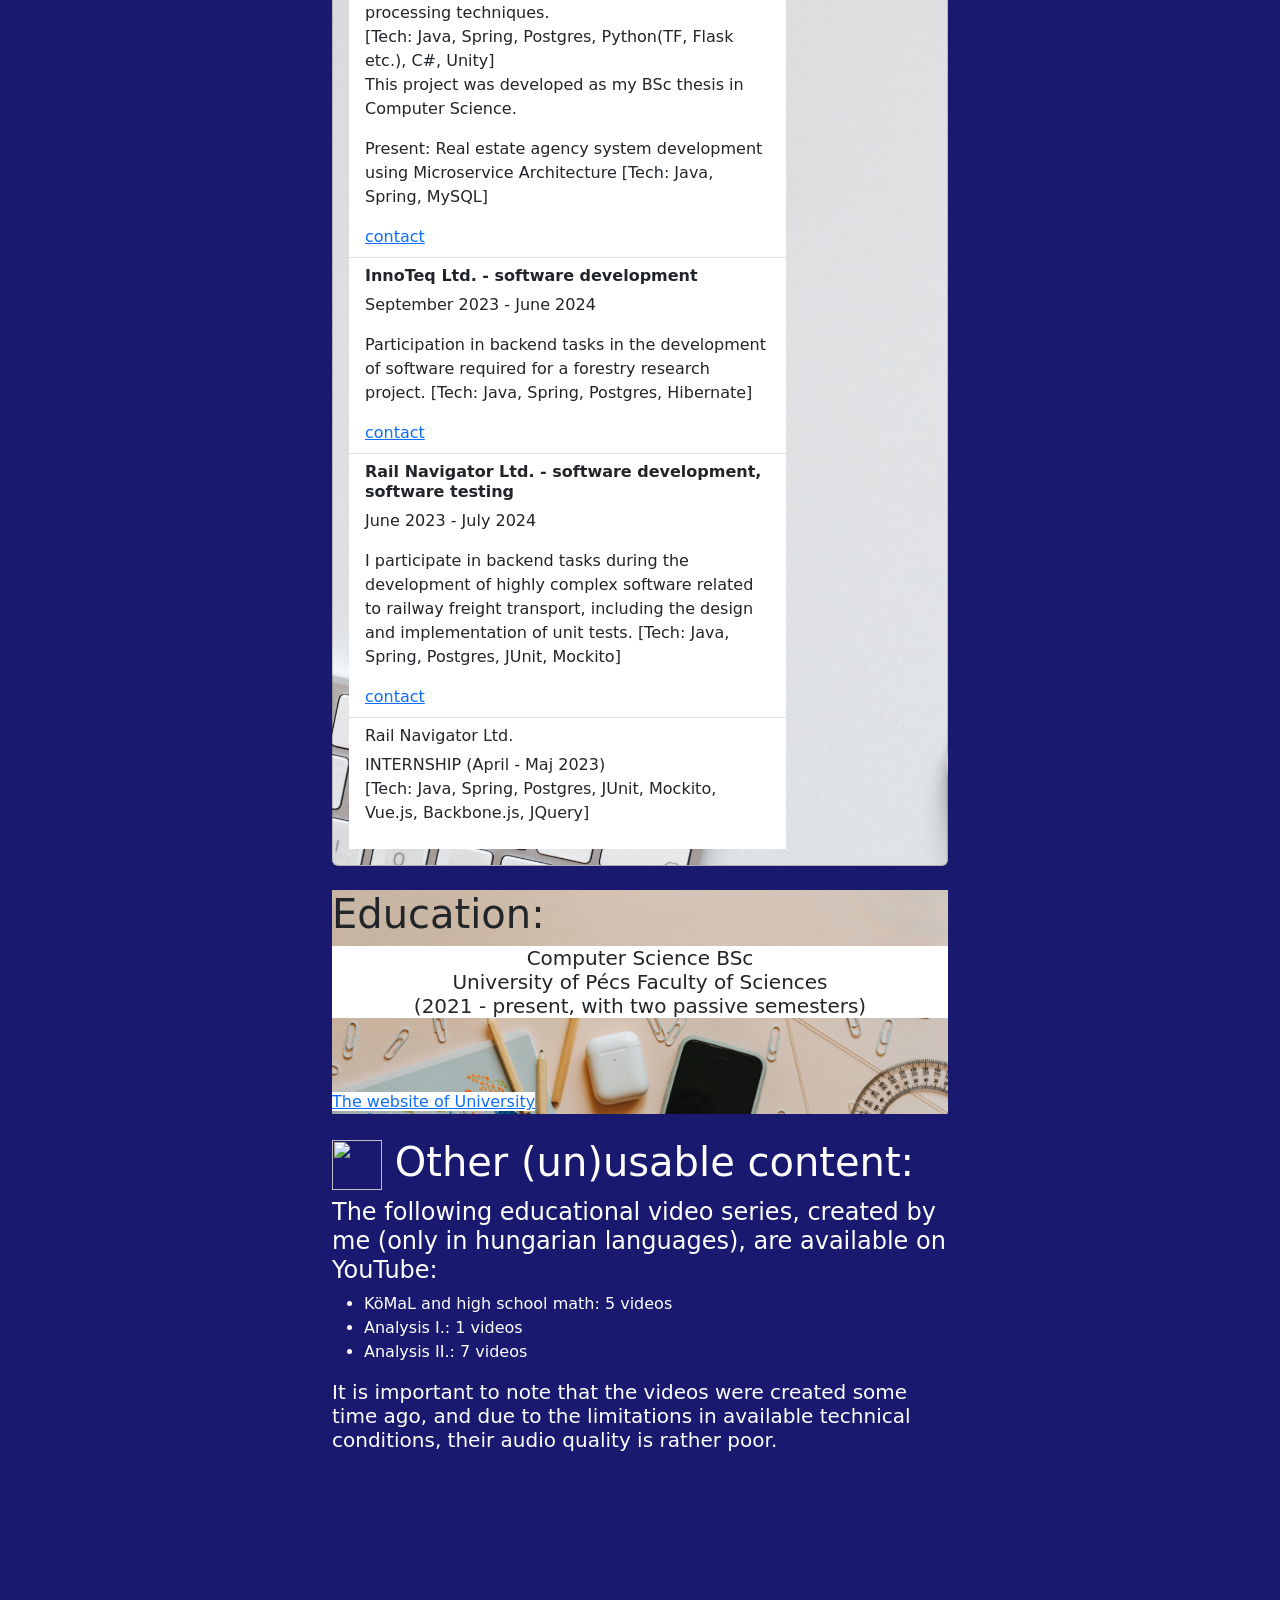
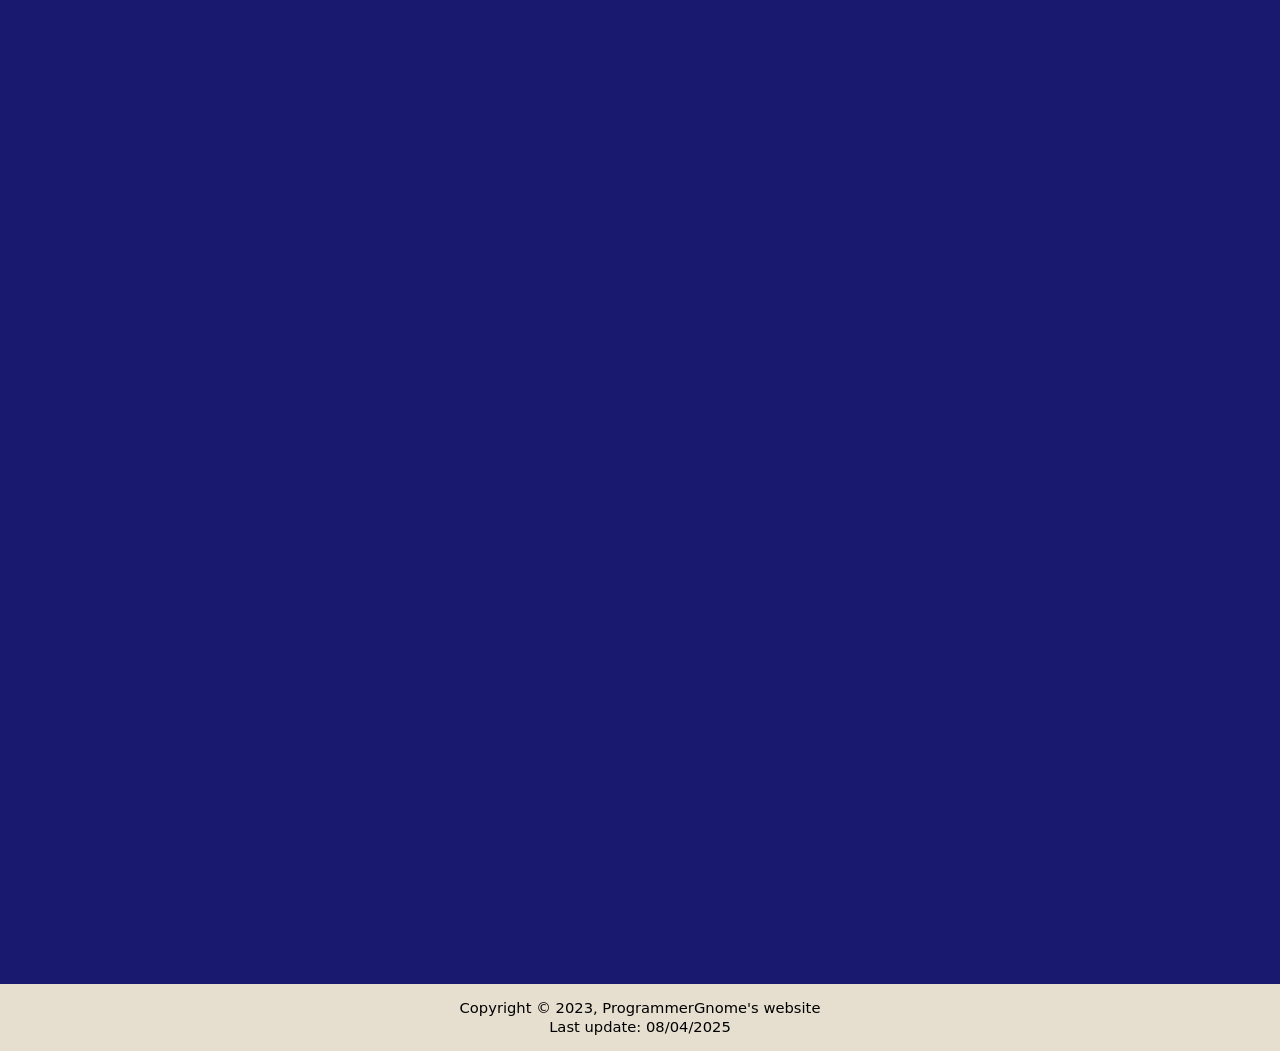
==== commit aa11cddf: "Update index_EN.html" ====
--- a/index_EN.html
+++ b/index_EN.html
@@ -79,9 +79,11 @@
                             <a href="https://www.linkedin.com/in/programmergnome/"><img
                                     src="https://cdn.jsdelivr.net/npm/simple-icons@3.13.0/icons/linkedin.svg"
                                     width="30px" height="30px"></a>
+                            <!--
                             <a href="https://pemonline.hu/author/kiraly-mark/"><img
                                     src="images/pem_logo.png" width="30px"
                                     height="30px"></a>
+                            -->
                         </td>
                     </tr>
                 </table>
